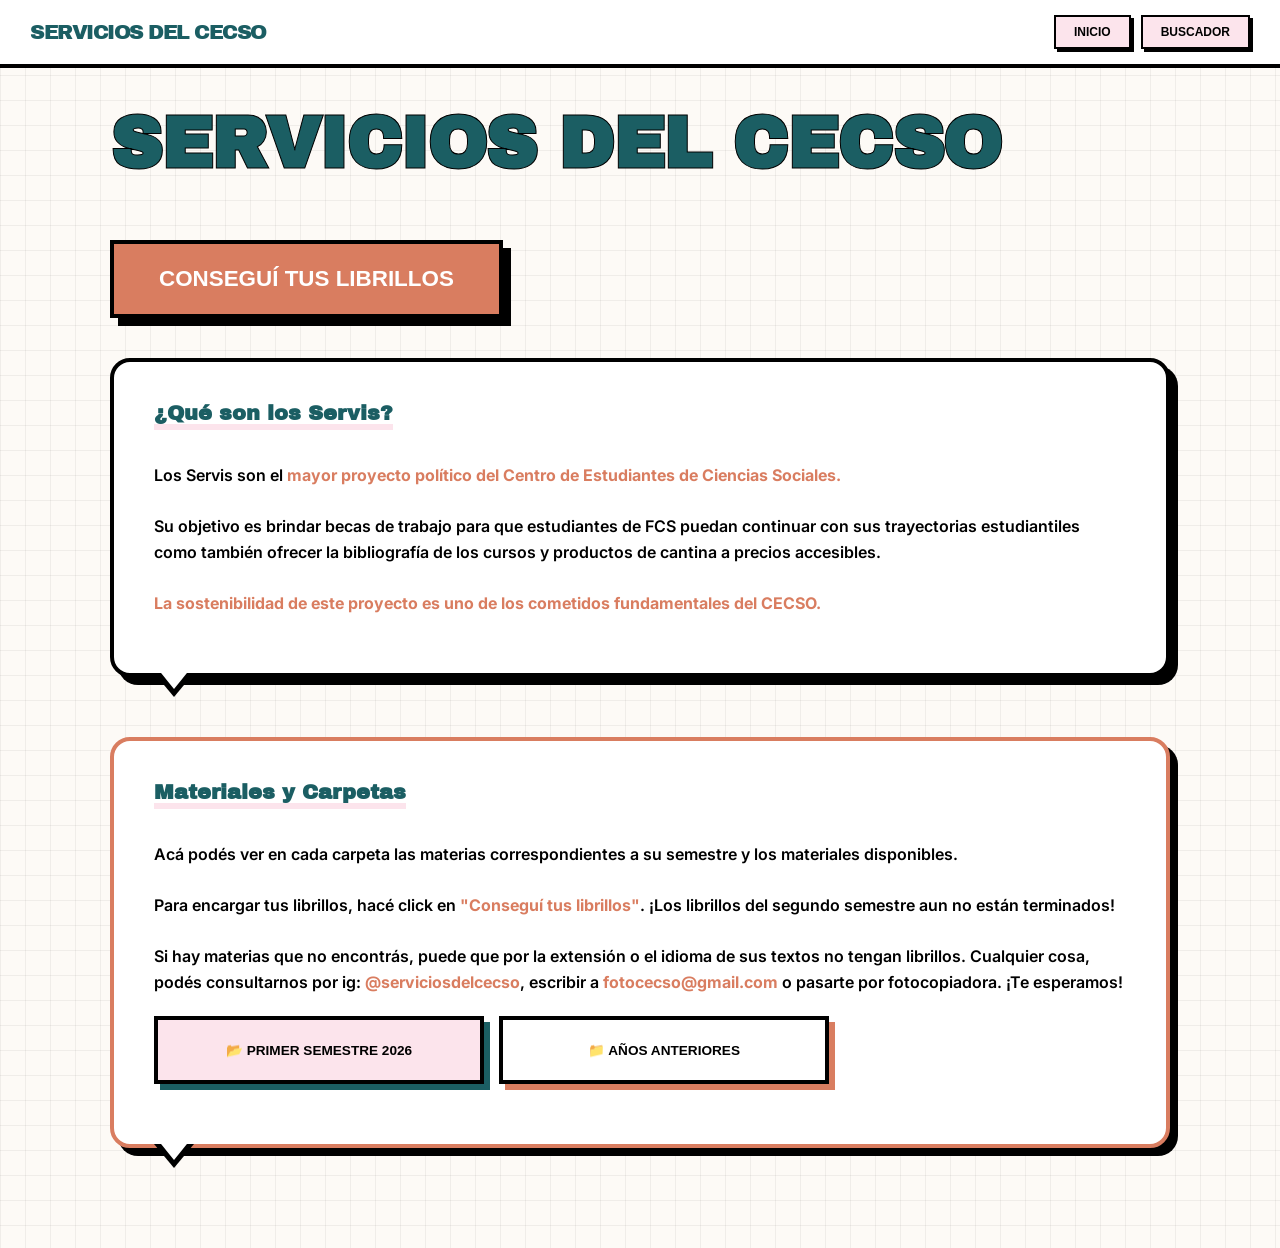
==== index.html @ 690e06b5 "Update index.html" ====
<!DOCTYPE html>
<html lang="es">
<head>
  <meta charset="UTF-8"/>
  <title>Servicios del CECSo — ¡Conseguí tus librillos!</title>
  <meta name="viewport" content="width=device-width,initial-scale=1.0, maximum-scale=1.0, user-scalable=no"/>
  
  <link href="https://fonts.googleapis.com/css2?family=Archivo+Black&family=Inter:wght@300;400;600;700;900&display=swap" rel="stylesheet">

  <style>
    :root {
        --petroleo: #1b5e63;
        --terracota: #d97d60;
        --crema-papel: #fdfaf6;
        --rosa-suave: #fce4ec;
        --negro: #000000;
        --borde: 4px solid #000000;
        --sombra: 8px 8px 0px #000000;
        --sombra-pet: 6px 6px 0px var(--petroleo);
        --sombra-terra: 6px 6px 0px var(--terracota);
    }

    * { box-sizing: border-box; -webkit-tap-highlight-color: transparent; }
    
    body {
      margin: 0; padding: 0; background-color: var(--crema-papel);
      background-image: 
        linear-gradient(rgba(0,0,0,0.05) 1px, transparent 1px),
        linear-gradient(90deg, rgba(0,0,0,0.05) 1px, transparent 1px);
      background-size: 25px 25px;
      font-family: 'Inter', sans-serif; color: var(--negro);
    }

    .font-logo { font-family: 'Archivo Black', sans-serif; text-transform: uppercase; letter-spacing: -1.5px; }

    /* ============ NAVBAR ============ */
    .navbar {
        display: flex; justify-content: space-between; align-items: center;
        padding: 15px 30px; background: white; border-bottom: var(--borde);
        position: sticky; top: 0; z-index: 1000;
    }
    .brand { cursor: pointer; font-size: 1.3rem; color: var(--petroleo); white-space: nowrap; }
    
    .nav-links { display: flex; gap: 10px; }
    
    /* ESTILO BASE (ESCRITORIO) */
    .nav-links button {
        background: var(--rosa-suave); border: 2.5px solid var(--negro); padding: 8px 18px;
        font-weight: 800; cursor: pointer; box-shadow: 3px 3px 0px var(--negro);
        transition: 0.1s; text-transform: uppercase; font-size: 0.75rem;
    }
    .nav-links button:active { transform: translate(2px, 2px); box-shadow: 0px 0px 0px var(--negro); }

    /* ============ INICIO ============ */
    #seccion-inicio { max-width: 1100px; margin: 0 auto; padding: 40px 20px; }
    .hero { text-align: left; }
    .hero h1 { 
        font-size: clamp(1.8rem, 6.5vw, 4.5rem); color: var(--petroleo); line-height: 1; 
        margin: 0; -webkit-text-stroke: 1px var(--negro); white-space: nowrap; 
    }
    .btn-cta-top {
        display: inline-block; margin: 40px 0; padding: 22px 45px;
        background: var(--terracota); color: white; border: var(--borde);
        font-weight: 900; font-size: 1.4rem; text-transform: uppercase;
        cursor: pointer; box-shadow: var(--sombra); transition: 0.1s;
    }
    .btn-cta-top:active { transform: translate(4px, 4px); box-shadow: 0px 0px 0px #000; }

    .neo-bubble {
        background: white; border: var(--borde); padding: 40px;
        box-shadow: var(--sombra); margin-bottom: 60px; border-radius: 20px;
        position: relative;
    }
    .neo-bubble::after {
        content: ""; position: absolute; bottom: -24px; left: 40px;
        width: 0; height: 0; border-left: 20px solid transparent; border-right: 20px solid transparent;
        border-top: 24px solid var(--negro);
    }
    .neo-bubble::before {
        content: ""; position: absolute; bottom: -16px; left: 43px;
        width: 0; height: 0; z-index: 2; border-left: 17px solid transparent; border-right: 17px solid transparent;
        border-top: 21px solid white;
    }
    .neo-bubble h2 { font-size: 1.3rem; font-family: 'Archivo Black'; margin-top: 0; color: var(--petroleo); border-bottom: 6px solid var(--rosa-suave); display: inline-block; }
    .neo-bubble p { font-weight: 600; line-height: 1.6; }
    .neo-bubble strong { color: var(--terracota); }

    /* ============ APP / SELECCIÓN ============ */
    #app-container { display: none; padding: 40px 20px; max-width: 1200px; margin: 0 auto; }
    .step-view { display: flex; flex-direction: column; align-items: center; min-height: 70vh; text-align: center; }
    .step-title { font-family: 'Inter', sans-serif; font-weight: 300; font-size: 3.5rem; color: var(--terracota); text-transform: uppercase; letter-spacing: 2px; }

    /* --- NUEVOS BOTONES DE SELECCIÓN CON SOMBRAS ALTERNADAS --- */
    .btn-choice {
        background: white; 
        border: var(--borde); 
        padding: 22px; 
        width: 100%; 
        max-width: 450px; 
        margin-bottom: 20px; 
        font-weight: 800; 
        font-size: 1.1rem; 
        cursor: pointer; 
        text-transform: uppercase;
        
        /* Sombra base (Petróleo) */
        box-shadow: 6px 6px 0px var(--petroleo);
        transition: transform 0.1s, box-shadow 0.1s;
    }

    /* Alternar sombra a Terracota en los pares */
    .btn-choice:nth-of-type(even) {
        box-shadow: 6px 6px 0px var(--terracota);
    }

    /* Efecto Hover (solo PC): Sube y sombra negra */
    .btn-choice:hover {
        transform: translate(-2px, -2px);
        box-shadow: 8px 8px 0px var(--negro);
    }

    /* Efecto Click: Se hunde */
    .btn-choice:active {
        transform: translate(4px, 4px);
        box-shadow: 0px 0px 0px transparent;
    }

    .btn-back { margin-top:10px; font-weight:800; cursor:pointer; background:none; border:none; text-decoration:underline; font-size: 1rem; color: var(--negro); }

    /* ============ BUSCADOR & GRILLA ============ */
    #buscador-librillos {
        width: 100%; max-width: 600px; padding: 18px 25px; border: var(--borde);
        font-size: 1.1rem; font-weight: 700; outline: none; box-shadow: 6px 6px 0px var(--petroleo);
        margin-bottom: 40px; background: white;
    }

    .grid-libros { display: grid; grid-template-columns: repeat(auto-fill, minmax(280px, 1fr)); gap: 30px; }
    
    .lib-bubble { 
        background: white; border: var(--borde); padding: 25px; border-radius: 20px; 
        box-shadow: var(--sombra-pet); display: flex; flex-direction: column; height: 100%;
        transition: transform 0.1s, box-shadow 0.1s;
    }
    .grid-libros .lib-bubble:nth-child(even) { box-shadow: var(--sombra-terra); }
    .lib-bubble:hover { transform: translate(-2px, -2px); box-shadow: 8px 8px 0px var(--petroleo); }
    .grid-libros .lib-bubble:nth-child(even):hover { box-shadow: 8px 8px 0px var(--terracota); }

    .lib-title { font-weight: 800; font-size: 1.1rem; margin-bottom: 20px; color: var(--petroleo); line-height: 1.2; }
    .btn-add { background: white; border: 3px solid var(--negro); padding: 10px 18px; font-weight: 900; cursor: pointer; font-size: 0.75rem; box-shadow: 4px 4px 0px var(--negro); text-transform: uppercase; transition:0.1s;}
    .btn-add:active { transform: translate(2px,2px); box-shadow: 0 0 0 #000; }
    .btn-add.active { background: var(--petroleo); color: white; border-color: var(--petroleo); box-shadow: 4px 4px 0px var(--terracota); }

    /* ============ CARRITO DESKTOP ============ */
    .cart-box { background: white; border: var(--borde); padding: 25px; box-shadow: var(--sombra); position: sticky; top: 120px; }
    .cart-item { display: flex; justify-content: space-between; align-items: center; padding: 12px 0; border-bottom: 1px solid #eee; }
    .total-amount { font-family: 'Archivo Black'; font-size: 2.2rem; color: var(--petroleo); text-align: right; margin-bottom: 20px; }
    .envio-wrapper { background: #eee; padding: 15px; margin-bottom: 20px; border-left: 5px solid var(--terracota); display: flex; align-items: center; gap: 10px; cursor: pointer; }
    .envio-wrapper input { width: 20px; height: 20px; cursor: pointer; accent-color: var(--terracota); }
    .envio-label { font-weight: 700; font-size: 0.9rem; cursor: pointer; }

    /* MOBILE TOGGLE BUTTON */
    #cart-toggle-btn { display: none; position: fixed; bottom: 25px; right: 20px; background: var(--terracota); border: 3px solid #000; padding: 15px 25px; color: white; font-weight: 900; box-shadow: 5px 5px 0px #000; z-index: 3000; cursor: pointer; border-radius: 50px; text-transform: uppercase; font-size: 0.9rem; }

    /* ============ MEDIA QUERIES ============ */
    @media (max-width: 900px) {
        .navbar .brand { display: none; }
        .navbar { justify-content: center; padding: 12px; }
        .nav-links { width: 100%; justify-content: center; gap: 15px; }

        .nav-links button {
            background: var(--rosa-suave); 
            border: 2px solid var(--negro);
            box-shadow: none; 
            border-radius: 50px; 
            padding: 8px 25px;
            font-size: 0.85rem;
            width: auto;
        }
        .nav-links button:active { background: var(--negro); color: white; transform: none; }

        .main-layout { flex-direction: column; }
        
        .hero { text-align: center; margin-bottom: 30px; }
        .hero h1 { 
            font-size: 2.3rem; white-space: normal; -webkit-text-stroke: 0.8px var(--negro); 
            letter-spacing: 1px; display: inline-block; border-bottom: 6px solid var(--terracota); padding-bottom: 5px;
        } 
        .step-title { font-size: 2.2rem; }

        .cart-box {
            position: fixed; bottom: 0; left: 0; width: 100%;
            z-index: 2500; border-top: var(--borde); 
            transform: translateY(110%); transition: 0.4s cubic-bezier(0.4, 0, 0.2, 1); 
            box-shadow: 0px -10px 30px rgba(0,0,0,0.2);
            background: white; padding: 30px 20px; max-height: 85vh; overflow-y: auto;
        }
        .cart-box.open { transform: translateY(0); }
        #app-container { padding-bottom: 120px; }
    }
  </style>
</head>

<body>

  <nav class="navbar">
      <div class="brand font-logo" onclick="navegar('inicio')">Servicios del CECSo</div>
      <div class="nav-links">
          <button onclick="navegar('inicio')">Inicio</button>
          <button onclick="navegar('app')">Buscador</button>
      </div>
  </nav>

  <div id="cart-toggle-btn" onclick="toggleCartView()">🛒 Mi Pedido: $0</div>

  <section id="seccion-inicio">
    <div class="hero">
        <h1 class="font-logo">Servicios del CECSo</h1>
        <br>
        <button class="btn-cta-top" onclick="navegar('app')">Conseguí tus librillos</button>
    </div>

    <div class="neo-bubble">
        <h2>¿Qué son los Servis?</h2>
        <p>Los Servis son el <strong>mayor proyecto político del Centro de Estudiantes de Ciencias Sociales.</strong><br><br>
        Su objetivo es brindar becas de trabajo para que estudiantes de FCS puedan continuar con sus trayectorias estudiantiles como también ofrecer la bibliografía de los cursos y productos de cantina a precios accesibles.<br><br>
        <strong>La sostenibilidad de este proyecto es uno de los cometidos fundamentales del CECSO.</strong></p>
    </div>

    <div class="neo-bubble" style="border-color: var(--terracota);">
        <h2>Materiales y Carpetas</h2>
        <p>Acá podés ver en cada carpeta las materias correspondientes a su semestre y los materiales disponibles.<br><br>
        Para encargar tus librillos, hacé click en <strong>"Conseguí tus librillos"</strong>. ¡Los librillos del segundo semestre aun no están terminados!<br><br>
        Si hay materias que no encontrás, puede que por la extensión o el idioma de sus textos no tengan librillos. Cualquier cosa, podés consultarnos por ig: <strong>@serviciosdelcecso</strong>, escribir a <strong>fotocecso@gmail.com</strong> o pasarte por fotocopiadora. ¡Te esperamos!</p>
        
        <div style="display: flex; gap: 15px; flex-wrap: wrap; margin-top: 20px;">
            <button class="btn-choice" style="max-width: 330px; font-size: 0.85rem; background: var(--rosa-suave); flex: 1; min-width: 250px;" onclick="window.open('https://drive.google.com/drive/folders/1FHf3V4HAhwpLYOpaevKk3GsVMGEFqgXs', '_blank')">
                📂 Primer Semestre 2026
            </button>
            <button class="btn-choice" style="max-width: 330px; font-size: 0.85rem; flex: 1; min-width: 250px;" onclick="window.open('https://drive.google.com/drive/folders/16w8F8sBeJSbU2rO11O8owofr13l4ZIyK', '_blank')">
                📁 Años anteriores
            </button>
        </div>
    </div>
  </section>

  <div id="app-container">
      
      <div id="step-carrera" class="step-view">
          <h2 class="step-title">Elegí tu Carrera</h2>
          <div style="width: 100%; display: flex; flex-direction: column; align-items: center;">
              <button class="btn-choice" onclick="seleccionarCarrera('Ciclo Inicial')">Ciclo Inicial</button>
              <button class="btn-choice" onclick="seleccionarCarrera('Sociología')">Sociología</button>
              <button class="btn-choice" onclick="seleccionarCarrera('Trabajo Social')">Trabajo Social</button>
              <button class="btn-choice" onclick="seleccionarCarrera('Ciencia Política')">Ciencia Política</button>
              <button class="btn-choice" onclick="seleccionarCarrera('Desarrollo')">Desarrollo</button>
          </div>
      </div>

      <div id="step-semestre" class="step-view" style="display:none;">
          <h2 id="txt-carrera-header" class="step-title"></h2>
          <div style="width: 100%; display: flex; flex-direction: column; align-items: center;">
              <button class="btn-choice" onclick="seleccionarSemestre('Par')">Semestre Par</button>
              <button class="btn-choice" onclick="seleccionarSemestre('Impar')">Semestre Impar</button>
              <button class="btn-back" onclick="navegarApp('step-carrera')">← Volver</button>
          </div>
      </div>

      <div id="step-tipo" class="step-view" style="display:none;">
          <h2 id="txt-semestre-header" class="step-title"></h2>
          <div style="width: 100%; display: flex; flex-direction: column; align-items: center;">
              <button class="btn-choice" onclick="iniciarCarga('Obligatorias')">Materias Obligatorias</button>
              <button class="btn-choice" onclick="iniciarCarga('Optativas')">Materias Optativas</button>
              <button class="btn-back" onclick="navegarApp('step-semestre')">← Volver</button>
          </div>
      </div>

      <div id="step-catalogo" style="display:none;">
          <div style="text-align: center; margin-bottom: 40px;">
              <h2 id="txt-hoja-sel" class="step-title" style="border-bottom: 2px solid var(--rosa-suave); display: inline-block; font-size: 1.8rem;"></h2>
              <br><br>
              <button class="btn-back" onclick="navegarApp('step-tipo')" style="margin-top:0; margin-bottom:20px;">← Elegir otro tipo</button>
              <br>
              <input type="text" id="buscador-librillos" placeholder="🔍 Buscar materia..."/>
          </div>

          <div class="main-layout" style="display: flex; gap: 40px; align-items: flex-start;">
              <div id="lista-libros" class="grid-libros" style="flex:2;"></div>
              
              <div class="cart-box" id="carrito-panel">
                  <div style="display: flex; justify-content: space-between; align-items: center; border-bottom: 4px solid var(--negro); padding-bottom: 10px; margin-bottom: 20px;">
                      <h3 class="font-logo" style="margin:0; font-size: 1.1rem;">Tu Pedido</h3>
                      <button onclick="toggleCartView()" style="background: var(--rosa-suave); border: 2px solid #000; font-weight: 900; padding: 5px 10px; cursor: pointer;" class="mobile-only-btn">CERRAR ✕</button>
                  </div>
                  
                  <div id="cart-items-container"></div>
                  
                  <div class="total-amount" id="display-total">$0</div>
                  
                  <div class="envio-wrapper" onclick="toggleEnvio()">
                      <input type="checkbox" id="check-envio">
                      <label for="check-envio" class="envio-label">Envío al interior (+$200)</label>
                  </div>

                  <button class="btn-cta-top" style="width:100%; margin:0; padding:20px;" onclick="finalizar()">FINALIZAR COMPRA</button>
              </div>
          </div>
      </div>
  </div>

  <style>
      .mobile-only-btn { display: none; }
      @media (max-width: 900px) { .mobile-only-btn { display: block; } }
  </style>

  <script>
    const API_URL = "https://script.google.com/macros/s/AKfycbwGPzuKCAN2H-h1FDr-26__T3HzhfPOHjDBoXzv9fXBXTHKc3Ch45qn8ZAEGQSBR9aX/exec"; 
    const COSTO_ENVIO = 200; 

    // Variable global de Caché
    let cacheCatalogo = {};
    let carrito = JSON.parse(localStorage.getItem("cecsocart")) || [];
    let db = [], filtered = [];
    
    // Variables de Navegación
    let licActual = "";
    let semActual = "";
    let tipoActual = "";
    let conEnvio = false;

    // SANEADOR
    function sanearTexto(texto) {
        if (!texto) return "";
        const correcciones = {
            'Ã¡': 'á', 'Ã©': 'é', 'Ã­': 'í', 'Ã³': 'ó', 'Ãº': 'ú', 'Ã±': 'ñ',
            'à': 'á', 'è': 'é', 'ì': 'í', 'ò': 'ó', 'ù': 'ú',
            'À': 'Á', 'È': 'É', 'Ì': 'Í', 'Ò': 'Ó', 'Ù': 'Ú'
        };
        let saneado = texto;
        Object.keys(correcciones).forEach(error => {
            saneado = saneado.split(error).join(correcciones[error]);
        });
        return saneado;
    }

    // NAVEGACIÓN
    window.navegar = function(seccion) {
        window.scrollTo(0,0);
        document.getElementById('seccion-inicio').style.display = (seccion === 'inicio') ? 'block' : 'none';
        document.getElementById('app-container').style.display = (seccion === 'app') ? 'block' : 'none';
        document.getElementById('cart-toggle-btn').style.display = 'none';
        if(seccion === 'app') navegarApp('step-carrera');
    };

    window.navegarApp = function(step) {
        const steps = ['step-carrera', 'step-semestre', 'step-tipo', 'step-catalogo'];
        steps.forEach(s => {
            document.getElementById(s).style.display = (s === step) ? (s === 'step-catalogo' ? 'block' : 'flex') : 'none';
        });

        const btn = document.getElementById('cart-toggle-btn');
        if (step === 'step-catalogo' && window.innerWidth < 900) {
            btn.style.display = 'block';
        } else {
            btn.style.display = 'none';
            document.getElementById('carrito-panel').classList.remove('open');
        }
    };

    // FLUJO DE SELECCIÓN
    window.seleccionarCarrera = function(c) {
        licActual = c;
        document.getElementById('txt-carrera-header').innerText = c;
        navegarApp('step-semestre');
    };

    window.seleccionarSemestre = function(s) {
        semActual = s;
        document.getElementById('txt-semestre-header').innerText = `${licActual} - ${s}`;
        navegarApp('step-tipo');
    };

    window.iniciarCarga = function(t) {
        tipoActual = t;
        const hoja = `${licActual} ${semActual} ${t}`;
        document.getElementById('txt-hoja-sel').innerText = hoja;
        navegarApp('step-catalogo');
        fetchAPI(hoja);
    };

    // API & RENDER
    function fetchAPI(hoja) {
        const lista = document.getElementById('lista-libros');
        
        if (cacheCatalogo[hoja]) {
            db = cacheCatalogo[hoja];
            filtered = db;
            renderCatalogo();
            return; 
        }

        lista.innerHTML = "<p style='font-weight:900;'>Cargando catálogo...</p>";
        fetch(`${API_URL}?action=obtenerCatalogo&licenciatura=${encodeURIComponent(hoja)}`)
            .then(res => res.json())
            .then(data => {
                const procesados = data.map(item => ({ ...item, titulo: sanearTexto(item.titulo) }));
                cacheCatalogo[hoja] = procesados;
                db = procesados;
                filtered = db;
                renderCatalogo();
            })
            .catch(err => {
                lista.innerHTML = "<p style='color:red;'>⚠️ Error: No se encontró la hoja <strong>'" + hoja + "'</strong>. Revisá el Excel.</p>";
                console.error(err);
            });
    }

    function renderCatalogo() {
        const grid = document.getElementById('lista-libros');
        grid.innerHTML = "";
        
        if(filtered.length === 0) {
            grid.innerHTML = "<p>No hay libros disponibles en esta sección.</p>";
            return;
        }

        filtered.forEach(item => {
            const isAdded = carrito.some(c => c.id === item.id);
            const card = document.createElement('div');
            card.className = 'lib-bubble';
            card.innerHTML = `<p class="lib-title">${item.titulo}</p>
                <div class="lib-footer">
                    <p class="lib-price">$${item.precio}</p>
                    <button class="btn-add ${isAdded ? 'active' : ''}" onclick="toggleCart('${item.id}', '${item.titulo.replace(/'/g,"")}', ${item.precio})">
                        ${isAdded ? 'LISTO' : 'AÑADIR'}
                    </button>
                </div>`;
            grid.appendChild(card);
        });
    }

    // CARRITO LOGIC
    window.toggleCartView = function() {
        document.getElementById('carrito-panel').classList.toggle('open');
    };

    window.toggleEnvio = function() {
        const check = document.getElementById('check-envio');
        if(event.target.tagName !== 'INPUT') check.checked = !check.checked;
        conEnvio = check.checked;
        renderCarrito();
    };

    window.toggleCart = function(id, titulo, precio) {
        const idx = carrito.findIndex(c => c.id === id);
        if(idx === -1) carrito.push({ id, titulo, precio });
        else carrito.splice(idx, 1);
        localStorage.setItem("cecsocart", JSON.stringify(carrito));
        renderCatalogo(); renderCarrito();
    };

    function renderCarrito() {
        const container = document.getElementById('cart-items-container');
        container.innerHTML = "";
        let subtotal = 0;
        carrito.forEach((c, i) => {
            subtotal += c.precio;
            container.innerHTML += `<div class="cart-item">
                <span style="font-weight:700; font-size:0.85rem; max-width:65%;">${c.titulo}</span>
                <div style="display:flex; align-items:center; gap:10px;">
                    <span style="font-weight:900; color:var(--terracota);">$${c.precio}</span>
                    <button onclick="removeCart(${i})" style="border:none; background:none; cursor:pointer;">✕</button>
                </div>
            </div>`;
        });
        if(conEnvio) subtotal += COSTO_ENVIO;
        document.getElementById('display-total').innerText = `$${subtotal}`;
        document.getElementById('cart-toggle-btn').innerText = `🛒 Mi Pedido: $${subtotal}`;
    }

    window.removeCart = function(i) {
        carrito.splice(i, 1);
        localStorage.setItem("cecsocart", JSON.stringify(carrito));
        renderCarrito(); renderCatalogo();
    }

    const normalizar = (str) => {
        if (!str) return "";
        return str.normalize("NFD").replace(/[\u0300-\u036f]/g, "").toLowerCase().trim();
    };

    document.getElementById('buscador-librillos').oninput = (e) => {
        const query = normalizar(e.target.value);
        filtered = db.filter(l => normalizar(l.titulo).includes(query));
        renderCatalogo();
    };

    window.finalizar = function() {
        if(carrito.length === 0) return alert("El carrito está vacío.");
        
        const titulos = carrito.map(c => c.titulo).join(", ");
        const total = document.getElementById('display-total').innerText.replace("$","");
        const envio = conEnvio ? "Sí" : "No";

        const url = "https://docs.google.com/forms/d/e/1FAIpQLSfdrntWehRkIJFXNd4SYQ7dczmur09LZ9ApGFjl5GA0J7wFTQ/viewform?usp=pp_url"
            + "&entry.539670442=" + encodeURIComponent(titulos)
            + "&entry.482914514=" + encodeURIComponent(total)
            + "&entry.1104329366=" + encodeURIComponent(envio);

        window.open(url, "_blank");
    };

    window.onload = () => { renderCarrito(); navegar('inicio'); };
  </script>
</body>
</html>
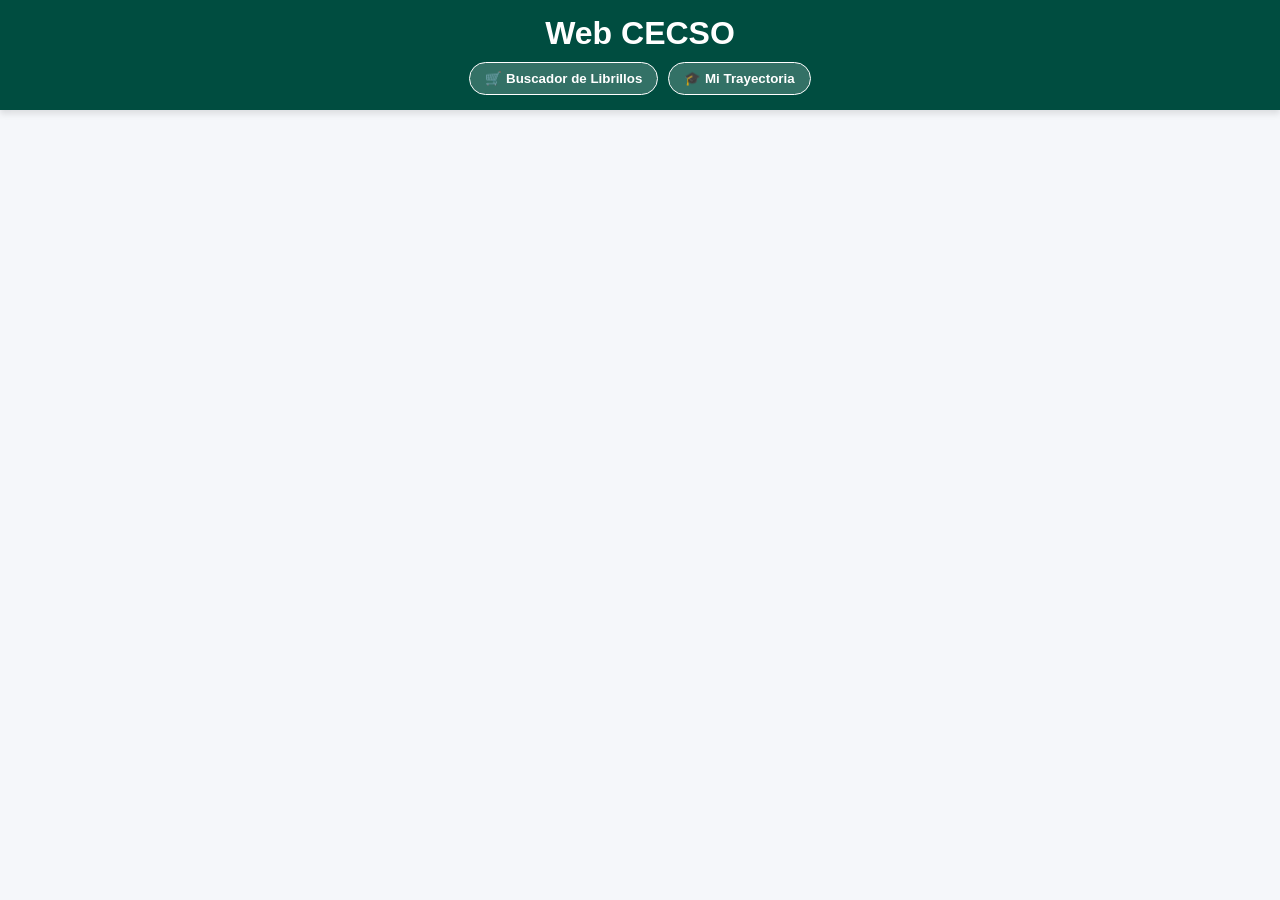
==== commit db20b642: "Update index.html" ====
--- a/index.html
+++ b/index.html
@@ -1,515 +1,256 @@
 <!DOCTYPE html>
 <html lang="es">
 <head>
-  <meta charset="UTF-8"/>
-  <title>Servicios del CECSo — ¡Conseguí tus librillos!</title>
-  <meta name="viewport" content="width=device-width,initial-scale=1.0, maximum-scale=1.0, user-scalable=no"/>
-  
-  <link href="https://fonts.googleapis.com/css2?family=Archivo+Black&family=Inter:wght@300;400;600;700;900&display=swap" rel="stylesheet">
-
-  <style>
-    :root {
-        --petroleo: #1b5e63;
-        --terracota: #d97d60;
-        --crema-papel: #fdfaf6;
-        --rosa-suave: #fce4ec;
-        --negro: #000000;
-        --borde: 4px solid #000000;
-        --sombra: 8px 8px 0px #000000;
-        --sombra-pet: 6px 6px 0px var(--petroleo);
-        --sombra-terra: 6px 6px 0px var(--terracota);
-    }
-
-    * { box-sizing: border-box; -webkit-tap-highlight-color: transparent; }
+    <meta charset="UTF-8">
+    <meta name="viewport" content="width=device-width, initial-scale=1.0">
+    <title>CECSO - Materiales y Trayectoria</title>
     
-    body {
-      margin: 0; padding: 0; background-color: var(--crema-papel);
-      background-image: 
-        linear-gradient(rgba(0,0,0,0.05) 1px, transparent 1px),
-        linear-gradient(90deg, rgba(0,0,0,0.05) 1px, transparent 1px);
-      background-size: 25px 25px;
-      font-family: 'Inter', sans-serif; color: var(--negro);
-    }
-
-    .font-logo { font-family: 'Archivo Black', sans-serif; text-transform: uppercase; letter-spacing: -1.5px; }
-
-    /* ============ NAVBAR ============ */
-    .navbar {
-        display: flex; justify-content: space-between; align-items: center;
-        padding: 15px 30px; background: white; border-bottom: var(--borde);
-        position: sticky; top: 0; z-index: 1000;
-    }
-    .brand { cursor: pointer; font-size: 1.3rem; color: var(--petroleo); white-space: nowrap; }
+    <style>
+        /* VARIABLES DE COLOR (Basado en tu diseño) */
+        :root {
+            --petroleo: #004d40;
+            --terracota: #d97d60;
+            --rosa-suave: #fce4ec;
+            --negro: #333333;
+            --fondo: #f5f7fa;
+        }
+
+        body { font-family: 'Segoe UI', Tahoma, Geneva, Verdana, sans-serif; background-color: var(--fondo); color: var(--negro); margin: 0; padding: 0; }
+        .header { background-color: var(--petroleo); color: white; padding: 15px 20px; text-align: center; position: sticky; top: 0; z-index: 100; box-shadow: 0 4px 6px rgba(0,0,0,0.1); }
+        .nav-buttons { display: flex; justify-content: center; gap: 10px; margin-top: 10px; }
+        .nav-btn { background: rgba(255,255,255,0.2); border: 1px solid white; color: white; padding: 8px 15px; border-radius: 20px; cursor: pointer; font-weight: bold; }
+        .nav-btn:hover { background: white; color: var(--petroleo); }
+        
+        .container { max-width: 900px; margin: 20px auto; padding: 0 15px; }
+        
+        /* BOTONES Y TARJETAS */
+        .btn-estado { background-color: white; border: 2px solid #ccc; padding: 8px 12px; border-radius: 6px; cursor: pointer; font-weight: 600; font-size: 0.9rem; transition: 0.2s; }
+        .btn-estado:hover { border-color: var(--petroleo); }
+        .btn-estado.activa { background-color: var(--petroleo); color: white; border-color: var(--petroleo); }
+        .btn-aprobada.activa { background-color: #28a745; border-color: #28a745; }
+        .btn-cursar.activa { background-color: var(--terracota); border-color: var(--terracota); }
+        .btn-add { background-color: var(--petroleo); color: white; border: none; padding: 8px 15px; border-radius: 20px; cursor: pointer; font-weight: bold; }
+        .btn-add.active { background-color: #28a745; }
+
+        .lib-bubble { background: white; border-radius: 12px; padding: 15px; box-shadow: 0 2px 8px rgba(0,0,0,0.05); display: flex; flex-direction: column; justify-content: space-between; }
+        .lib-title { font-weight: bold; font-size: 0.95rem; margin-top: 0; }
+        .lib-price { color: var(--terracota); font-weight: 900; font-size: 1.2rem; margin: 0; }
+        .lib-footer { display: flex; justify-content: space-between; align-items: center; margin-top: 15px; }
+        
+        .grid-libros { display: grid; grid-template-columns: repeat(auto-fill, minmax(250px, 1fr)); gap: 15px; margin-top: 20px; }
+        
+        /* TRAYECTORIA */
+        .carrera-selector { display: flex; flex-wrap: wrap; gap: 10px; margin-bottom: 20px; }
+        .modulo-box { background: white; border-radius: 10px; padding: 20px; margin-bottom: 20px; box-shadow: 0 2px 5px rgba(0,0,0,0.05); border-left: 5px solid #ccc; }
+        .modulo-obligatoria { border-left-color: var(--petroleo); }
+        .modulo-optativa { border-left-color: var(--terracota); }
+        .modulo-moi { border-left-color: #ffc107; background-color: #fffdf5; }
+        .modulo-header { display: flex; justify-content: space-between; align-items: center; border-bottom: 2px solid #eee; padding-bottom: 10px; margin-bottom: 15px; }
+        .modulo-header h3 { margin: 0; color: var(--petroleo); font-size: 1.2rem; }
+        .modulo-progreso { font-weight: 900; color: var(--terracota); }
+        
+        .materia-item { display: flex; justify-content: space-between; align-items: flex-start; padding: 15px 0; border-bottom: 1px dashed #eee; gap: 15px; }
+        .materia-item:last-child { border-bottom: none; padding-bottom: 0; }
+        .materia-nombre { margin: 0 0 5px 0; font-size: 1rem; color: var(--negro); }
+        .materia-meta { margin: 0; font-size: 0.8rem; color: #666; }
+        .materia-acciones { display: flex; gap: 10px; flex-wrap: wrap; }
+        
+        .input-optativos { width: 60px; padding: 5px; border: 2px solid #ccc; border-radius: 5px; text-align: center; font-weight: bold; }
+        .caja-estado { border: 1px solid #ccc; border-radius: 8px; padding: 15px; margin-bottom: 15px; }
+        .panel-zen { background: white; border-radius: 10px; padding: 20px; display: flex; justify-content: space-between; align-items: center; margin-bottom: 20px; box-shadow: 0 2px 8px rgba(0,0,0,0.05); }
+        .numero-zen { font-size: 1.5rem; font-weight: 900; color: var(--petroleo); }
+        
+        /* MODALES Y CARRITO */
+        .modal-overlay { display: none; position: fixed; top: 0; left: 0; width: 100%; height: 100%; background: rgba(0,0,0,0.6); z-index: 1000; justify-content: center; align-items: center; padding: 15px; box-sizing: border-box; }
+        .modal-content { background: white; width: 100%; max-width: 500px; border-radius: 12px; padding: 25px; position: relative; max-height: 90vh; overflow-y: auto; }
+        .modal-close { position: absolute; top: 15px; right: 15px; background: none; border: none; font-size: 1.5rem; cursor: pointer; color: #666; }
+        
+        #carrito-panel { position: fixed; right: -350px; top: 0; width: 320px; height: 100%; background: white; box-shadow: -2px 0 10px rgba(0,0,0,0.1); z-index: 200; transition: 0.3s; display: flex; flex-direction: column; padding: 20px; box-sizing: border-box; }
+        #carrito-panel.open { right: 0; }
+        
+        #cart-toggle-btn { position: fixed; bottom: 20px; right: 20px; background: var(--terracota); color: white; border: none; padding: 15px 20px; border-radius: 30px; font-size: 1.1rem; font-weight: bold; box-shadow: 0 4px 10px rgba(0,0,0,0.2); cursor: pointer; z-index: 99; display: none; }
+        
+        @media (max-width: 600px) {
+            .materia-item { flex-direction: column; }
+            .panel-zen { flex-direction: column; text-align: center; gap: 15px; }
+            #carrito-panel { width: 100%; right: -100%; }
+        }
+    </style>
+</head>
+<body>
+
+    <div class="header">
+        <h1 style="margin: 0; font-family: 'Archivo Black', sans-serif;">Web CECSO</h1>
+        <div class="nav-buttons">
+            <button class="nav-btn" onclick="navegar('inicio')">🛒 Buscador de Librillos</button>
+            <button class="nav-btn" onclick="navegar('trayectoria')">🎓 Mi Trayectoria</button>
+        </div>
+    </div>
+
+    <div id="seccion-inicio" class="container">
+        <div id="app-container">
+            <div id="step-carrera" style="display: flex; flex-direction: column; gap: 10px;">
+                <h2 style="color: var(--petroleo);">¿Qué estudiás?</h2>
+                <button class="btn-estado" onclick="seleccionarCarrera('Ciencia Política')">Ciencia Política</button>
+                <button class="btn-estado" onclick="seleccionarCarrera('Sociología')">Sociología</button>
+                <button class="btn-estado" onclick="seleccionarCarrera('Trabajo Social')">Trabajo Social</button>
+                <button class="btn-estado" onclick="seleccionarCarrera('Desarrollo')">Desarrollo</button>
+                <button class="btn-estado" onclick="seleccionarCarrera('Ciclo Inicial')">Ciclo Inicial (FCS)</button>
+            </div>
+
+            <div id="step-semestre" style="display: none; flex-direction: column; gap: 10px;">
+                <button class="btn-estado" style="background: #eee; border:none;" onclick="navegarApp('step-carrera')">← Volver</button>
+                <h2 id="txt-carrera-header" style="color: var(--petroleo); margin-bottom: 5px;"></h2>
+                <h3>¿De qué semestre buscás?</h3>
+                <div style="display: grid; grid-template-columns: 1fr 1fr; gap: 10px;">
+                    <button class="btn-estado" onclick="seleccionarSemestre('Semestre 1')">Semestre 1</button>
+                    <button class="btn-estado" onclick="seleccionarSemestre('Semestre 2')">Semestre 2</button>
+                    <button class="btn-estado" onclick="seleccionarSemestre('Semestre 3')">Semestre 3</button>
+                    <button class="btn-estado" onclick="seleccionarSemestre('Semestre 4')">Semestre 4</button>
+                    <button class="btn-estado" onclick="seleccionarSemestre('Semestre 5')">Semestre 5</button>
+                    <button class="btn-estado" onclick="seleccionarSemestre('Semestre 6')">Semestre 6</button>
+                    <button class="btn-estado" onclick="seleccionarSemestre('Semestre 7')">Semestre 7</button>
+                    <button class="btn-estado" onclick="seleccionarSemestre('Semestre 8')">Semestre 8</button>
+                </div>
+            </div>
+
+            <div id="step-tipo" style="display: none; flex-direction: column; gap: 10px;">
+                <button class="btn-estado" style="background: #eee; border:none;" onclick="navegarApp('step-semestre')">← Volver</button>
+                <h2 id="txt-semestre-header" style="color: var(--petroleo); margin-bottom: 5px;"></h2>
+                <h3>¿Qué tipo de material buscás?</h3>
+                <button class="btn-estado" onclick="iniciarCarga('Obligatorias')">Materias Obligatorias</button>
+                <button class="btn-estado" onclick="iniciarCarga('Optativas')">Materias Optativas</button>
+            </div>
+
+            <div id="step-catalogo" style="display: none;">
+                <div style="display: flex; justify-content: space-between; align-items: center; margin-bottom: 15px;">
+                    <div>
+                        <button class="btn-estado" style="background: #eee; border:none; padding: 5px 10px; font-size: 0.8rem;" onclick="navegarApp('step-tipo')">← Volver</button>
+                        <h3 id="txt-hoja-sel" style="margin: 5px 0 0 0; color: var(--petroleo);"></h3>
+                    </div>
+                    <button class="btn-estado" style="background: var(--terracota); color: white; border: none;" onclick="toggleCartView()">🛒 Ver Pedido</button>
+                </div>
+                
+                <input type="text" id="buscador-librillos" placeholder="🔍 Buscar librillo por título..." style="width: 100%; padding: 12px; border: 2px solid #ccc; border-radius: 8px; font-size: 1rem; box-sizing: border-box;">
+                
+                <div id="lista-libros" class="grid-libros"></div>
+            </div>
+        </div>
+    </div>
+
+    <div id="seccion-trayectoria" class="container" style="display: none;">
+        <h2 style="color: var(--petroleo); margin-top: 0;">Mi Trayectoria</h2>
+        
+        <p style="font-weight: 600; margin-bottom: 5px; font-size: 0.95rem; color: var(--petroleo);">
+            Seleccioná qué vas a cursar, marcá lo que ya hiciste y armá tu plan.<br>
+            Tus datos se guardan solo en este dispositivo.
+        </p>
+        <p style="font-size: 0.8rem; color: var(--terracota); margin-top: 0; margin-bottom: 25px; line-height: 1.4;">
+            <em>⚠️ <strong>Aviso:</strong> Para simplificar la información de la página, no se aclaran todas las previaturas ni se sugieren trayectorias. Consultá siempre la información oficial en la página de FCS.</em>
+        </p>
+
+        <div class="carrera-selector">
+            <button class="btn-estado" onclick="cargarPlan('ciclo_inicial')">Ciclo Inicial</button>
+            <button class="btn-estado" onclick="cargarPlan('ciencia_politica')">Ciencia Política</button>
+            <button class="btn-estado" onclick="cargarPlan('sociologia')">Sociología</button>
+            <button class="btn-estado" onclick="cargarPlan('trabajo_social')">Trabajo Social</button>
+            <button class="btn-estado" onclick="cargarPlan('desarrollo')">Desarrollo</button>
+        </div>
+
+        <div id="trayectoria-content" style="display: none;">
+            
+            <div class="panel-zen"></div>
+
+            <div id="este-semestre-container" style="background: var(--petroleo); color: white; border-radius: 10px; padding: 20px; margin-bottom: 25px; display: none; box-shadow: 0 4px 10px rgba(0,0,0,0.15);">
+                <h3 style="margin-top: 0; color: white;">🎒 Mi Plan para este Semestre</h3>
+                <ul id="lista-este-semestre" style="margin-bottom: 15px; padding-left: 20px; line-height: 1.6;"></ul>
+                
+                <div style="display: flex; justify-content: space-between; align-items: center; border-top: 1px solid rgba(255,255,255,0.2); padding-top: 15px;">
+                    <div>
+                        <span style="font-size: 0.9rem; opacity: 0.9;">Total de créditos a cursar:</span><br>
+                        <span id="txt-creditos-semestre" style="font-size: 1.5rem; font-weight: 900; color: var(--rosa-suave);">0 cr.</span>
+                    </div>
+                    <button class="btn-estado" style="background: white; color: var(--petroleo); border: none;" onclick="abrirModalLibrillosCursar()">
+                        📚 Buscar Materiales de esto
+                    </button>
+                </div>
+                <div id="alerta-creditos-semestre" style="background: #ffc107; color: #856404; padding: 10px; border-radius: 5px; margin-top: 15px; font-size: 0.85rem; font-weight: 700; display: none;"></div>
+            </div>
+
+            <div id="modulos-container"></div>
+            
+        </div>
+        
+        <div style="margin-top: 50px; padding-top: 20px; border-top: 2px solid #ccc;">
+            <h3 style="color: var(--petroleo);">¿Precisás una mano?</h3>
+            <p style="font-size: 0.9rem; margin-bottom: 15px;">
+                No hay una manera correcta de hacer la carrera, cada estudiante va armando su propia trayectoria educativa. Si te quedan dudas, ¡escribinos!
+            </p>
+            <input type="text" id="asesor_email" placeholder="Tu mail o celular para contactarte" style="width: 100%; padding: 10px; margin-bottom: 10px; border: 1px solid #ccc; border-radius: 5px; box-sizing: border-box;">
+            <textarea id="asesor_consulta" placeholder="Contanos qué duda tenés..." style="width: 100%; padding: 10px; margin-bottom: 10px; border: 1px solid #ccc; border-radius: 5px; min-height: 80px; box-sizing: border-box;"></textarea>
+            <button class="btn-estado" style="width: 100%; background-color: var(--petroleo); color: white;" onclick="enviarAsesoramiento()">Enviar consulta</button>
+            
+            <button class="btn-estado" style="width: 100%; margin-top: 20px; background-color: #f8d7da; color: #721c24; border-color: #f5c6cb;" onclick="limpiarTodo()">
+                🗑️ Borrar todo mi progreso guardado
+            </button>
+        </div>
+    </div>
+
+    <div id="carrito-panel">
+        <div style="display: flex; justify-content: space-between; align-items: center; border-bottom: 2px solid #eee; padding-bottom: 10px; margin-bottom: 15px;">
+            <h2 style="margin: 0; color: var(--petroleo);">Tu Pedido</h2>
+            <button onclick="toggleCartView()" style="background: none; border: none; font-size: 1.5rem; cursor: pointer; color: #666;">✕</button>
+        </div>
+        
+        <div id="cart-items-container" style="flex: 1; overflow-y: auto; display: flex; flex-direction: column; gap: 10px;"></div>
+        
+        <div style="margin-top: 20px; border-top: 2px solid #eee; padding-top: 15px;">
+            <div style="display: flex; align-items: center; gap: 10px; margin-bottom: 15px; cursor: pointer;" onclick="toggleEnvio()">
+                <input type="checkbox" id="check-envio" style="transform: scale(1.5);">
+                <label style="font-weight: 600; cursor: pointer;">Quiero envío (+$200)</label>
+            </div>
+            <div style="display: flex; justify-content: space-between; align-items: center; margin-bottom: 15px;">
+                <span style="font-size: 1.2rem; font-weight: bold;">Total:</span>
+                <span id="display-total" style="font-size: 1.5rem; font-weight: 900; color: var(--terracota);">$0</span>
+            </div>
+            <button class="btn-add" style="width: 100%; padding: 15px; font-size: 1.1rem;" onclick="finalizar()">Confirmar Pedido por WhatsApp</button>
+        </div>
+    </div>
     
-    .nav-links { display: flex; gap: 10px; }
-    
-    /* ESTILO BASE (ESCRITORIO) */
-    .nav-links button {
-        background: var(--rosa-suave); border: 2.5px solid var(--negro); padding: 8px 18px;
-        font-weight: 800; cursor: pointer; box-shadow: 3px 3px 0px var(--negro);
-        transition: 0.1s; text-transform: uppercase; font-size: 0.75rem;
-    }
-    .nav-links button:active { transform: translate(2px, 2px); box-shadow: 0px 0px 0px var(--negro); }
-
-    /* ============ INICIO ============ */
-    #seccion-inicio { max-width: 1100px; margin: 0 auto; padding: 40px 20px; }
-    .hero { text-align: left; }
-    .hero h1 { 
-        font-size: clamp(1.8rem, 6.5vw, 4.5rem); color: var(--petroleo); line-height: 1; 
-        margin: 0; -webkit-text-stroke: 1px var(--negro); white-space: nowrap; 
-    }
-    .btn-cta-top {
-        display: inline-block; margin: 40px 0; padding: 22px 45px;
-        background: var(--terracota); color: white; border: var(--borde);
-        font-weight: 900; font-size: 1.4rem; text-transform: uppercase;
-        cursor: pointer; box-shadow: var(--sombra); transition: 0.1s;
-    }
-    .btn-cta-top:active { transform: translate(4px, 4px); box-shadow: 0px 0px 0px #000; }
-
-    .neo-bubble {
-        background: white; border: var(--borde); padding: 40px;
-        box-shadow: var(--sombra); margin-bottom: 60px; border-radius: 20px;
-        position: relative;
-    }
-    .neo-bubble::after {
-        content: ""; position: absolute; bottom: -24px; left: 40px;
-        width: 0; height: 0; border-left: 20px solid transparent; border-right: 20px solid transparent;
-        border-top: 24px solid var(--negro);
-    }
-    .neo-bubble::before {
-        content: ""; position: absolute; bottom: -16px; left: 43px;
-        width: 0; height: 0; z-index: 2; border-left: 17px solid transparent; border-right: 17px solid transparent;
-        border-top: 21px solid white;
-    }
-    .neo-bubble h2 { font-size: 1.3rem; font-family: 'Archivo Black'; margin-top: 0; color: var(--petroleo); border-bottom: 6px solid var(--rosa-suave); display: inline-block; }
-    .neo-bubble p { font-weight: 600; line-height: 1.6; }
-    .neo-bubble strong { color: var(--terracota); }
-
-    /* ============ APP / SELECCIÓN ============ */
-    #app-container { display: none; padding: 40px 20px; max-width: 1200px; margin: 0 auto; }
-    .step-view { display: flex; flex-direction: column; align-items: center; min-height: 70vh; text-align: center; }
-    .step-title { font-family: 'Inter', sans-serif; font-weight: 300; font-size: 3.5rem; color: var(--terracota); text-transform: uppercase; letter-spacing: 2px; }
-
-    /* --- NUEVOS BOTONES DE SELECCIÓN CON SOMBRAS ALTERNADAS --- */
-    .btn-choice {
-        background: white; 
-        border: var(--borde); 
-        padding: 22px; 
-        width: 100%; 
-        max-width: 450px; 
-        margin-bottom: 20px; 
-        font-weight: 800; 
-        font-size: 1.1rem; 
-        cursor: pointer; 
-        text-transform: uppercase;
-        
-        /* Sombra base (Petróleo) */
-        box-shadow: 6px 6px 0px var(--petroleo);
-        transition: transform 0.1s, box-shadow 0.1s;
-    }
-
-    /* Alternar sombra a Terracota en los pares */
-    .btn-choice:nth-of-type(even) {
-        box-shadow: 6px 6px 0px var(--terracota);
-    }
-
-    /* Efecto Hover (solo PC): Sube y sombra negra */
-    .btn-choice:hover {
-        transform: translate(-2px, -2px);
-        box-shadow: 8px 8px 0px var(--negro);
-    }
-
-    /* Efecto Click: Se hunde */
-    .btn-choice:active {
-        transform: translate(4px, 4px);
-        box-shadow: 0px 0px 0px transparent;
-    }
-
-    .btn-back { margin-top:10px; font-weight:800; cursor:pointer; background:none; border:none; text-decoration:underline; font-size: 1rem; color: var(--negro); }
-
-    /* ============ BUSCADOR & GRILLA ============ */
-    #buscador-librillos {
-        width: 100%; max-width: 600px; padding: 18px 25px; border: var(--borde);
-        font-size: 1.1rem; font-weight: 700; outline: none; box-shadow: 6px 6px 0px var(--petroleo);
-        margin-bottom: 40px; background: white;
-    }
-
-    .grid-libros { display: grid; grid-template-columns: repeat(auto-fill, minmax(280px, 1fr)); gap: 30px; }
-    
-    .lib-bubble { 
-        background: white; border: var(--borde); padding: 25px; border-radius: 20px; 
-        box-shadow: var(--sombra-pet); display: flex; flex-direction: column; height: 100%;
-        transition: transform 0.1s, box-shadow 0.1s;
-    }
-    .grid-libros .lib-bubble:nth-child(even) { box-shadow: var(--sombra-terra); }
-    .lib-bubble:hover { transform: translate(-2px, -2px); box-shadow: 8px 8px 0px var(--petroleo); }
-    .grid-libros .lib-bubble:nth-child(even):hover { box-shadow: 8px 8px 0px var(--terracota); }
-
-    .lib-title { font-weight: 800; font-size: 1.1rem; margin-bottom: 20px; color: var(--petroleo); line-height: 1.2; }
-    .btn-add { background: white; border: 3px solid var(--negro); padding: 10px 18px; font-weight: 900; cursor: pointer; font-size: 0.75rem; box-shadow: 4px 4px 0px var(--negro); text-transform: uppercase; transition:0.1s;}
-    .btn-add:active { transform: translate(2px,2px); box-shadow: 0 0 0 #000; }
-    .btn-add.active { background: var(--petroleo); color: white; border-color: var(--petroleo); box-shadow: 4px 4px 0px var(--terracota); }
-
-    /* ============ CARRITO DESKTOP ============ */
-    .cart-box { background: white; border: var(--borde); padding: 25px; box-shadow: var(--sombra); position: sticky; top: 120px; }
-    .cart-item { display: flex; justify-content: space-between; align-items: center; padding: 12px 0; border-bottom: 1px solid #eee; }
-    .total-amount { font-family: 'Archivo Black'; font-size: 2.2rem; color: var(--petroleo); text-align: right; margin-bottom: 20px; }
-    .envio-wrapper { background: #eee; padding: 15px; margin-bottom: 20px; border-left: 5px solid var(--terracota); display: flex; align-items: center; gap: 10px; cursor: pointer; }
-    .envio-wrapper input { width: 20px; height: 20px; cursor: pointer; accent-color: var(--terracota); }
-    .envio-label { font-weight: 700; font-size: 0.9rem; cursor: pointer; }
-
-    /* MOBILE TOGGLE BUTTON */
-    #cart-toggle-btn { display: none; position: fixed; bottom: 25px; right: 20px; background: var(--terracota); border: 3px solid #000; padding: 15px 25px; color: white; font-weight: 900; box-shadow: 5px 5px 0px #000; z-index: 3000; cursor: pointer; border-radius: 50px; text-transform: uppercase; font-size: 0.9rem; }
-
-    /* ============ MEDIA QUERIES ============ */
-    @media (max-width: 900px) {
-        .navbar .brand { display: none; }
-        .navbar { justify-content: center; padding: 12px; }
-        .nav-links { width: 100%; justify-content: center; gap: 15px; }
-
-        .nav-links button {
-            background: var(--rosa-suave); 
-            border: 2px solid var(--negro);
-            box-shadow: none; 
-            border-radius: 50px; 
-            padding: 8px 25px;
-            font-size: 0.85rem;
-            width: auto;
-        }
-        .nav-links button:active { background: var(--negro); color: white; transform: none; }
-
-        .main-layout { flex-direction: column; }
-        
-        .hero { text-align: center; margin-bottom: 30px; }
-        .hero h1 { 
-            font-size: 2.3rem; white-space: normal; -webkit-text-stroke: 0.8px var(--negro); 
-            letter-spacing: 1px; display: inline-block; border-bottom: 6px solid var(--terracota); padding-bottom: 5px;
-        } 
-        .step-title { font-size: 2.2rem; }
-
-        .cart-box {
-            position: fixed; bottom: 0; left: 0; width: 100%;
-            z-index: 2500; border-top: var(--borde); 
-            transform: translateY(110%); transition: 0.4s cubic-bezier(0.4, 0, 0.2, 1); 
-            box-shadow: 0px -10px 30px rgba(0,0,0,0.2);
-            background: white; padding: 30px 20px; max-height: 85vh; overflow-y: auto;
-        }
-        .cart-box.open { transform: translateY(0); }
-        #app-container { padding-bottom: 120px; }
-    }
-  </style>
-</head>
-
-<body>
-
-  <nav class="navbar">
-      <div class="brand font-logo" onclick="navegar('inicio')">Servicios del CECSo</div>
-      <div class="nav-links">
-          <button onclick="navegar('inicio')">Inicio</button>
-          <button onclick="navegar('app')">Buscador</button>
-      </div>
-  </nav>
-
-  <div id="cart-toggle-btn" onclick="toggleCartView()">🛒 Mi Pedido: $0</div>
-
-  <section id="seccion-inicio">
-    <div class="hero">
-        <h1 class="font-logo">Servicios del CECSo</h1>
-        <br>
-        <button class="btn-cta-top" onclick="navegar('app')">Conseguí tus librillos</button>
-    </div>
-
-    <div class="neo-bubble">
-        <h2>¿Qué son los Servis?</h2>
-        <p>Los Servis son el <strong>mayor proyecto político del Centro de Estudiantes de Ciencias Sociales.</strong><br><br>
-        Su objetivo es brindar becas de trabajo para que estudiantes de FCS puedan continuar con sus trayectorias estudiantiles como también ofrecer la bibliografía de los cursos y productos de cantina a precios accesibles.<br><br>
-        <strong>La sostenibilidad de este proyecto es uno de los cometidos fundamentales del CECSO.</strong></p>
-    </div>
-
-    <div class="neo-bubble" style="border-color: var(--terracota);">
-        <h2>Materiales y Carpetas</h2>
-        <p>Acá podés ver en cada carpeta las materias correspondientes a su semestre y los materiales disponibles.<br><br>
-        Para encargar tus librillos, hacé click en <strong>"Conseguí tus librillos"</strong>. ¡Los librillos del segundo semestre aun no están terminados!<br><br>
-        Si hay materias que no encontrás, puede que por la extensión o el idioma de sus textos no tengan librillos. Cualquier cosa, podés consultarnos por ig: <strong>@serviciosdelcecso</strong>, escribir a <strong>fotocecso@gmail.com</strong> o pasarte por fotocopiadora. ¡Te esperamos!</p>
-        
-        <div style="display: flex; gap: 15px; flex-wrap: wrap; margin-top: 20px;">
-            <button class="btn-choice" style="max-width: 330px; font-size: 0.85rem; background: var(--rosa-suave); flex: 1; min-width: 250px;" onclick="window.open('https://drive.google.com/drive/folders/1FHf3V4HAhwpLYOpaevKk3GsVMGEFqgXs', '_blank')">
-                📂 Primer Semestre 2026
-            </button>
-            <button class="btn-choice" style="max-width: 330px; font-size: 0.85rem; flex: 1; min-width: 250px;" onclick="window.open('https://drive.google.com/drive/folders/16w8F8sBeJSbU2rO11O8owofr13l4ZIyK', '_blank')">
-                📁 Años anteriores
-            </button>
-        </div>
-    </div>
-  </section>
-
-  <div id="app-container">
-      
-      <div id="step-carrera" class="step-view">
-          <h2 class="step-title">Elegí tu Carrera</h2>
-          <div style="width: 100%; display: flex; flex-direction: column; align-items: center;">
-              <button class="btn-choice" onclick="seleccionarCarrera('Ciclo Inicial')">Ciclo Inicial</button>
-              <button class="btn-choice" onclick="seleccionarCarrera('Sociología')">Sociología</button>
-              <button class="btn-choice" onclick="seleccionarCarrera('Trabajo Social')">Trabajo Social</button>
-              <button class="btn-choice" onclick="seleccionarCarrera('Ciencia Política')">Ciencia Política</button>
-              <button class="btn-choice" onclick="seleccionarCarrera('Desarrollo')">Desarrollo</button>
-          </div>
-      </div>
-
-      <div id="step-semestre" class="step-view" style="display:none;">
-          <h2 id="txt-carrera-header" class="step-title"></h2>
-          <div style="width: 100%; display: flex; flex-direction: column; align-items: center;">
-              <button class="btn-choice" onclick="seleccionarSemestre('Par')">Semestre Par</button>
-              <button class="btn-choice" onclick="seleccionarSemestre('Impar')">Semestre Impar</button>
-              <button class="btn-back" onclick="navegarApp('step-carrera')">← Volver</button>
-          </div>
-      </div>
-
-      <div id="step-tipo" class="step-view" style="display:none;">
-          <h2 id="txt-semestre-header" class="step-title"></h2>
-          <div style="width: 100%; display: flex; flex-direction: column; align-items: center;">
-              <button class="btn-choice" onclick="iniciarCarga('Obligatorias')">Materias Obligatorias</button>
-              <button class="btn-choice" onclick="iniciarCarga('Optativas')">Materias Optativas</button>
-              <button class="btn-back" onclick="navegarApp('step-semestre')">← Volver</button>
-          </div>
-      </div>
-
-      <div id="step-catalogo" style="display:none;">
-          <div style="text-align: center; margin-bottom: 40px;">
-              <h2 id="txt-hoja-sel" class="step-title" style="border-bottom: 2px solid var(--rosa-suave); display: inline-block; font-size: 1.8rem;"></h2>
-              <br><br>
-              <button class="btn-back" onclick="navegarApp('step-tipo')" style="margin-top:0; margin-bottom:20px;">← Elegir otro tipo</button>
-              <br>
-              <input type="text" id="buscador-librillos" placeholder="🔍 Buscar materia..."/>
-          </div>
-
-          <div class="main-layout" style="display: flex; gap: 40px; align-items: flex-start;">
-              <div id="lista-libros" class="grid-libros" style="flex:2;"></div>
-              
-              <div class="cart-box" id="carrito-panel">
-                  <div style="display: flex; justify-content: space-between; align-items: center; border-bottom: 4px solid var(--negro); padding-bottom: 10px; margin-bottom: 20px;">
-                      <h3 class="font-logo" style="margin:0; font-size: 1.1rem;">Tu Pedido</h3>
-                      <button onclick="toggleCartView()" style="background: var(--rosa-suave); border: 2px solid #000; font-weight: 900; padding: 5px 10px; cursor: pointer;" class="mobile-only-btn">CERRAR ✕</button>
-                  </div>
-                  
-                  <div id="cart-items-container"></div>
-                  
-                  <div class="total-amount" id="display-total">$0</div>
-                  
-                  <div class="envio-wrapper" onclick="toggleEnvio()">
-                      <input type="checkbox" id="check-envio">
-                      <label for="check-envio" class="envio-label">Envío al interior (+$200)</label>
-                  </div>
-
-                  <button class="btn-cta-top" style="width:100%; margin:0; padding:20px;" onclick="finalizar()">FINALIZAR COMPRA</button>
-              </div>
-          </div>
-      </div>
-  </div>
-
-  <style>
-      .mobile-only-btn { display: none; }
-      @media (max-width: 900px) { .mobile-only-btn { display: block; } }
-  </style>
-
-  <script>
-    const API_URL = "https://script.google.com/macros/s/AKfycbwGPzuKCAN2H-h1FDr-26__T3HzhfPOHjDBoXzv9fXBXTHKc3Ch45qn8ZAEGQSBR9aX/exec"; 
-    const COSTO_ENVIO = 200; 
-
-    // Variable global de Caché
-    let cacheCatalogo = {};
-    let carrito = JSON.parse(localStorage.getItem("cecsocart")) || [];
-    let db = [], filtered = [];
-    
-    // Variables de Navegación
-    let licActual = "";
-    let semActual = "";
-    let tipoActual = "";
-    let conEnvio = false;
-
-    // SANEADOR
-    function sanearTexto(texto) {
-        if (!texto) return "";
-        const correcciones = {
-            'Ã¡': 'á', 'Ã©': 'é', 'Ã­': 'í', 'Ã³': 'ó', 'Ãº': 'ú', 'Ã±': 'ñ',
-            'à': 'á', 'è': 'é', 'ì': 'í', 'ò': 'ó', 'ù': 'ú',
-            'À': 'Á', 'È': 'É', 'Ì': 'Í', 'Ò': 'Ó', 'Ù': 'Ú'
-        };
-        let saneado = texto;
-        Object.keys(correcciones).forEach(error => {
-            saneado = saneado.split(error).join(correcciones[error]);
-        });
-        return saneado;
-    }
-
-    // NAVEGACIÓN
-    window.navegar = function(seccion) {
-        window.scrollTo(0,0);
-        document.getElementById('seccion-inicio').style.display = (seccion === 'inicio') ? 'block' : 'none';
-        document.getElementById('app-container').style.display = (seccion === 'app') ? 'block' : 'none';
-        document.getElementById('cart-toggle-btn').style.display = 'none';
-        if(seccion === 'app') navegarApp('step-carrera');
-    };
-
-    window.navegarApp = function(step) {
-        const steps = ['step-carrera', 'step-semestre', 'step-tipo', 'step-catalogo'];
-        steps.forEach(s => {
-            document.getElementById(s).style.display = (s === step) ? (s === 'step-catalogo' ? 'block' : 'flex') : 'none';
-        });
-
-        const btn = document.getElementById('cart-toggle-btn');
-        if (step === 'step-catalogo' && window.innerWidth < 900) {
-            btn.style.display = 'block';
-        } else {
-            btn.style.display = 'none';
-            document.getElementById('carrito-panel').classList.remove('open');
-        }
-    };
-
-    // FLUJO DE SELECCIÓN
-    window.seleccionarCarrera = function(c) {
-        licActual = c;
-        document.getElementById('txt-carrera-header').innerText = c;
-        navegarApp('step-semestre');
-    };
-
-    window.seleccionarSemestre = function(s) {
-        semActual = s;
-        document.getElementById('txt-semestre-header').innerText = `${licActual} - ${s}`;
-        navegarApp('step-tipo');
-    };
-
-    window.iniciarCarga = function(t) {
-        tipoActual = t;
-        const hoja = `${licActual} ${semActual} ${t}`;
-        document.getElementById('txt-hoja-sel').innerText = hoja;
-        navegarApp('step-catalogo');
-        fetchAPI(hoja);
-    };
-
-    // API & RENDER
-    function fetchAPI(hoja) {
-        const lista = document.getElementById('lista-libros');
-        
-        if (cacheCatalogo[hoja]) {
-            db = cacheCatalogo[hoja];
-            filtered = db;
-            renderCatalogo();
-            return; 
-        }
-
-        lista.innerHTML = "<p style='font-weight:900;'>Cargando catálogo...</p>";
-        fetch(`${API_URL}?action=obtenerCatalogo&licenciatura=${encodeURIComponent(hoja)}`)
-            .then(res => res.json())
-            .then(data => {
-                const procesados = data.map(item => ({ ...item, titulo: sanearTexto(item.titulo) }));
-                cacheCatalogo[hoja] = procesados;
-                db = procesados;
-                filtered = db;
-                renderCatalogo();
-            })
-            .catch(err => {
-                lista.innerHTML = "<p style='color:red;'>⚠️ Error: No se encontró la hoja <strong>'" + hoja + "'</strong>. Revisá el Excel.</p>";
-                console.error(err);
-            });
-    }
-
-    function renderCatalogo() {
-        const grid = document.getElementById('lista-libros');
-        grid.innerHTML = "";
-        
-        if(filtered.length === 0) {
-            grid.innerHTML = "<p>No hay libros disponibles en esta sección.</p>";
-            return;
-        }
-
-        filtered.forEach(item => {
-            const isAdded = carrito.some(c => c.id === item.id);
-            const card = document.createElement('div');
-            card.className = 'lib-bubble';
-            card.innerHTML = `<p class="lib-title">${item.titulo}</p>
-                <div class="lib-footer">
-                    <p class="lib-price">$${item.precio}</p>
-                    <button class="btn-add ${isAdded ? 'active' : ''}" onclick="toggleCart('${item.id}', '${item.titulo.replace(/'/g,"")}', ${item.precio})">
-                        ${isAdded ? 'LISTO' : 'AÑADIR'}
-                    </button>
-                </div>`;
-            grid.appendChild(card);
-        });
-    }
-
-    // CARRITO LOGIC
-    window.toggleCartView = function() {
-        document.getElementById('carrito-panel').classList.toggle('open');
-    };
-
-    window.toggleEnvio = function() {
-        const check = document.getElementById('check-envio');
-        if(event.target.tagName !== 'INPUT') check.checked = !check.checked;
-        conEnvio = check.checked;
-        renderCarrito();
-    };
-
-    window.toggleCart = function(id, titulo, precio) {
-        const idx = carrito.findIndex(c => c.id === id);
-        if(idx === -1) carrito.push({ id, titulo, precio });
-        else carrito.splice(idx, 1);
-        localStorage.setItem("cecsocart", JSON.stringify(carrito));
-        renderCatalogo(); renderCarrito();
-    };
-
-    function renderCarrito() {
-        const container = document.getElementById('cart-items-container');
-        container.innerHTML = "";
-        let subtotal = 0;
-        carrito.forEach((c, i) => {
-            subtotal += c.precio;
-            container.innerHTML += `<div class="cart-item">
-                <span style="font-weight:700; font-size:0.85rem; max-width:65%;">${c.titulo}</span>
-                <div style="display:flex; align-items:center; gap:10px;">
-                    <span style="font-weight:900; color:var(--terracota);">$${c.precio}</span>
-                    <button onclick="removeCart(${i})" style="border:none; background:none; cursor:pointer;">✕</button>
-                </div>
-            </div>`;
-        });
-        if(conEnvio) subtotal += COSTO_ENVIO;
-        document.getElementById('display-total').innerText = `$${subtotal}`;
-        document.getElementById('cart-toggle-btn').innerText = `🛒 Mi Pedido: $${subtotal}`;
-    }
-
-    window.removeCart = function(i) {
-        carrito.splice(i, 1);
-        localStorage.setItem("cecsocart", JSON.stringify(carrito));
-        renderCarrito(); renderCatalogo();
-    }
-
-    const normalizar = (str) => {
-        if (!str) return "";
-        return str.normalize("NFD").replace(/[\u0300-\u036f]/g, "").toLowerCase().trim();
-    };
-
-    document.getElementById('buscador-librillos').oninput = (e) => {
-        const query = normalizar(e.target.value);
-        filtered = db.filter(l => normalizar(l.titulo).includes(query));
-        renderCatalogo();
-    };
-
-    window.finalizar = function() {
-        if(carrito.length === 0) return alert("El carrito está vacío.");
-        
-        const titulos = carrito.map(c => c.titulo).join(", ");
-        const total = document.getElementById('display-total').innerText.replace("$","");
-        const envio = conEnvio ? "Sí" : "No";
-
-        const url = "https://docs.google.com/forms/d/e/1FAIpQLSfdrntWehRkIJFXNd4SYQ7dczmur09LZ9ApGFjl5GA0J7wFTQ/viewform?usp=pp_url"
-            + "&entry.539670442=" + encodeURIComponent(titulos)
-            + "&entry.482914514=" + encodeURIComponent(total)
-            + "&entry.1104329366=" + encodeURIComponent(envio);
-
-        window.open(url, "_blank");
-    };
-
-    window.onload = () => { renderCarrito(); navegar('inicio'); };
-  </script>
+    <button id="cart-toggle-btn" onclick="toggleCartView()">🛒 Mi Pedido: $0</button>
+
+    <div id="modal-inscripcion" class="modal-overlay">
+        <div class="modal-content">
+            <button class="modal-close" onclick="cerrarModalInscripcion()">✕</button>
+            <h3 style="font-family:'Archivo Black'; color:var(--petroleo); margin-top:0; font-size:1.5rem;">Requisitos de Inscripción</h3>
+            <div id="modal-inscripcion-body"></div>
+        </div>
+    </div>
+
+    <div id="modal-cursar-librillos" class="modal-overlay">
+        <div class="modal-content" style="max-width: 600px; display: flex; flex-direction: column; max-height: 90vh;">
+            <button class="modal-close" onclick="cerrarModalLibrillosCursar()">✕</button>
+            <h3 style="font-family:'Archivo Black'; color:var(--petroleo); margin-top:0; font-size:1.5rem; margin-bottom: 5px;">Materiales de tu Semestre</h3>
+            <p style="font-weight: 600; font-size: 0.9rem; margin-top: 0; margin-bottom: 20px;">Acá tenés los librillos disponibles para las materias que marcaste como "Cursar". Seleccioná los que necesites.</p>
+            
+            <div id="contenido-librillos-cursar" style="flex: 1; overflow-y: auto; padding-right: 10px; margin-bottom: 15px; border-bottom: 2px solid #eee; padding-bottom: 15px;">
+                </div>
+
+            <div style="background: var(--fondo); padding: 15px; border-radius: 8px;">
+                <div style="display: flex; align-items: center; gap: 10px; margin-bottom: 15px; cursor: pointer;" onclick="toggleEnvioCursar()">
+                    <input type="checkbox" id="check-envio-cursar" style="transform: scale(1.5);">
+                    <label style="font-weight: 600; cursor: pointer; color: var(--petroleo);">Quiero envío a domicilio (+$200)</label>
+                </div>
+                <div style="display: flex; justify-content: space-between; align-items: center; margin-bottom: 15px;">
+                    <span style="font-size: 1.1rem; font-weight: bold; color: var(--negro);">Total de esta compra:</span>
+                    <span id="display-total-cursar" style="font-size: 1.5rem; font-weight: 900; color: var(--terracota);">$0</span>
+                </div>
+                <button class="btn-add" style="width: 100%; padding: 15px; font-size: 1.1rem;" onclick="finalizarCompraCursar()">Pedir estos materiales por WhatsApp</button>
+            </div>
+        </div>
+    </div>
+
+    <script src="script.js"></script>
+
 </body>
 </html>
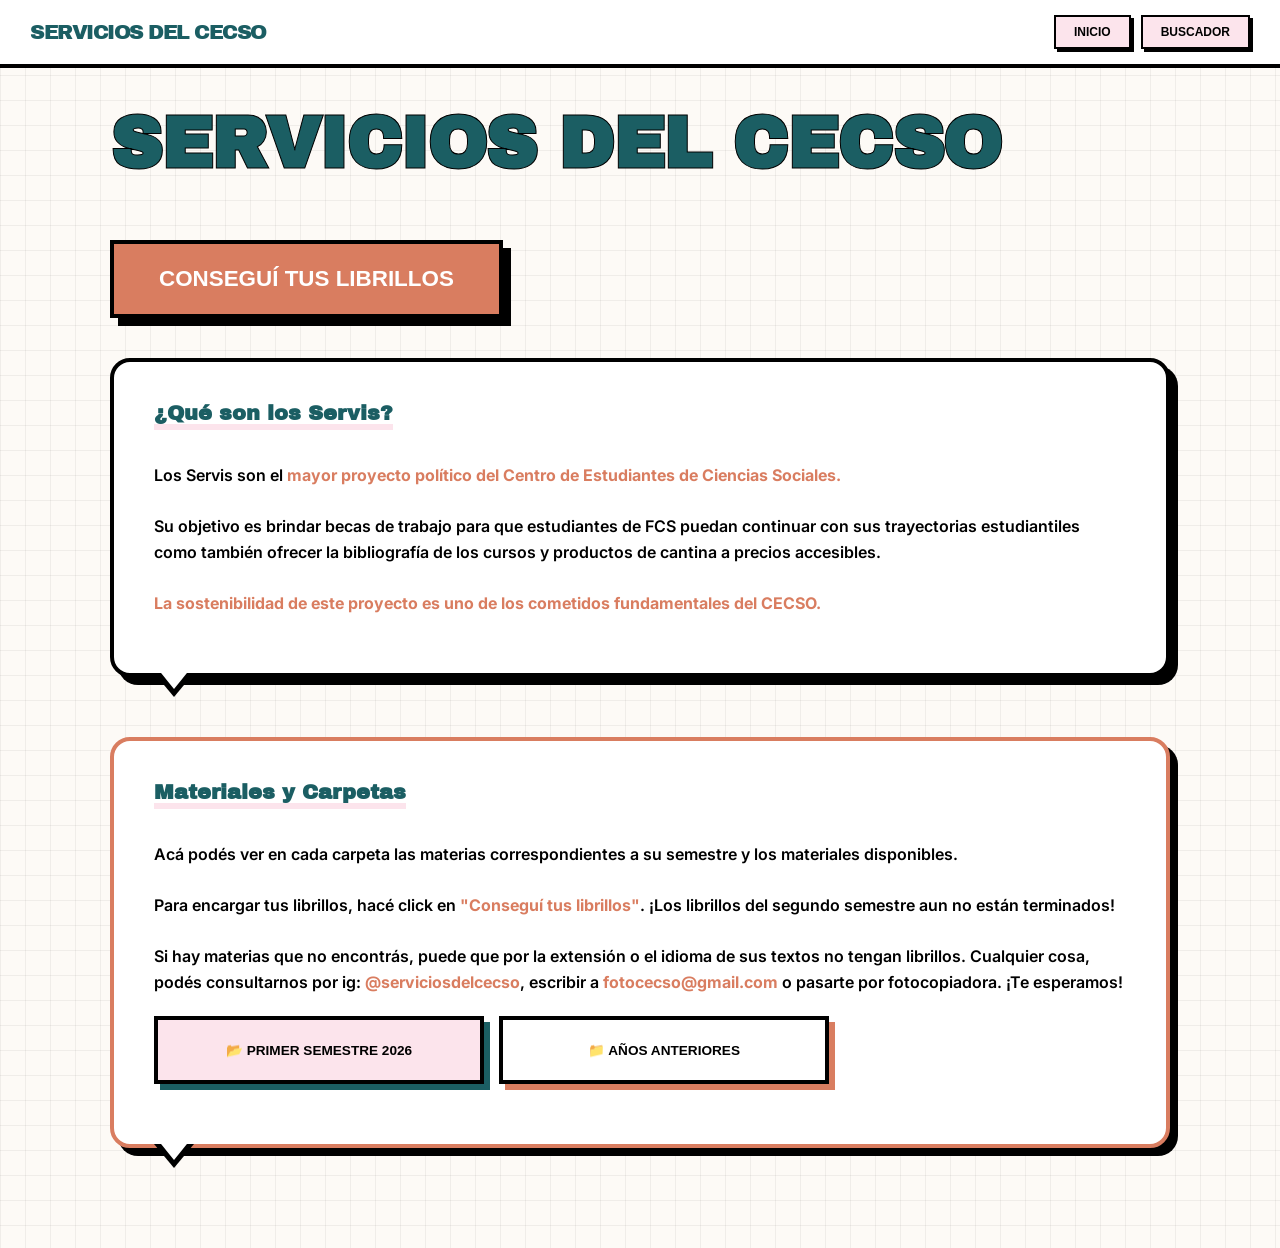
==== commit af7cd4b5: "Update index.html" ====
--- a/index.html
+++ b/index.html
@@ -1,256 +1,518 @@
 <!DOCTYPE html>
 <html lang="es">
 <head>
-    <meta charset="UTF-8">
-    <meta name="viewport" content="width=device-width, initial-scale=1.0">
-    <title>CECSO - Materiales y Trayectoria</title>
+  <meta charset="UTF-8"/>
+  <title>Servicios del CECSo — ¡Conseguí tus librillos!</title>
+  <meta name="viewport" content="width=device-width,initial-scale=1.0, maximum-scale=1.0, user-scalable=no"/>
+  
+  <link href="https://fonts.googleapis.com/css2?family=Archivo+Black&family=Inter:wght@300;400;600;700;900&display=swap" rel="stylesheet">
+
+  <style>
+    :root {
+        --petroleo: #1b5e63;
+        --terracota: #d97d60;
+        --crema-papel: #fdfaf6;
+        --rosa-suave: #fce4ec;
+        --negro: #000000;
+        --borde: 4px solid #000000;
+        --sombra: 8px 8px 0px #000000;
+        --sombra-pet: 6px 6px 0px var(--petroleo);
+        --sombra-terra: 6px 6px 0px var(--terracota);
+    }
+
+    * { box-sizing: border-box; -webkit-tap-highlight-color: transparent; }
     
-    <style>
-        /* VARIABLES DE COLOR (Basado en tu diseño) */
-        :root {
-            --petroleo: #004d40;
-            --terracota: #d97d60;
-            --rosa-suave: #fce4ec;
-            --negro: #333333;
-            --fondo: #f5f7fa;
+    body {
+      margin: 0; padding: 0; background-color: var(--crema-papel);
+      background-image: 
+        linear-gradient(rgba(0,0,0,0.05) 1px, transparent 1px),
+        linear-gradient(90deg, rgba(0,0,0,0.05) 1px, transparent 1px);
+      background-size: 25px 25px;
+      font-family: 'Inter', sans-serif; color: var(--negro);
+    }
+
+    .font-logo { font-family: 'Archivo Black', sans-serif; text-transform: uppercase; letter-spacing: -1.5px; }
+
+    /* ============ NAVBAR ============ */
+    .navbar {
+        display: flex; justify-content: space-between; align-items: center;
+        padding: 15px 30px; background: white; border-bottom: var(--borde);
+        position: sticky; top: 0; z-index: 1000;
+    }
+    .brand { cursor: pointer; font-size: 1.3rem; color: var(--petroleo); white-space: nowrap; }
+    .nav-links { display: flex; gap: 10px; }
+    .nav-links button {
+        background: var(--rosa-suave); border: 2.5px solid var(--negro); padding: 8px 18px;
+        font-weight: 800; cursor: pointer; box-shadow: 3px 3px 0px var(--negro);
+        transition: 0.1s; text-transform: uppercase; font-size: 0.75rem;
+    }
+    .nav-links button:active { transform: translate(2px, 2px); box-shadow: 0px 0px 0px var(--negro); }
+
+    /* ============ INICIO ============ */
+    #seccion-inicio { max-width: 1100px; margin: 0 auto; padding: 40px 20px; }
+    .hero { text-align: left; }
+    .hero h1 { 
+        font-size: clamp(1.8rem, 6.5vw, 4.5rem); color: var(--petroleo); line-height: 1; 
+        margin: 0; -webkit-text-stroke: 1px var(--negro); white-space: nowrap; 
+    }
+    .btn-cta-top {
+        display: inline-block; margin: 40px 0; padding: 22px 45px;
+        background: var(--terracota); color: white; border: var(--borde);
+        font-weight: 900; font-size: 1.4rem; text-transform: uppercase;
+        cursor: pointer; box-shadow: var(--sombra); transition: 0.1s;
+    }
+    .btn-cta-top:active { transform: translate(4px, 4px); box-shadow: 0px 0px 0px #000; }
+
+    .neo-bubble {
+        background: white; border: var(--borde); padding: 40px;
+        box-shadow: var(--sombra); margin-bottom: 60px; border-radius: 20px;
+        position: relative;
+    }
+    .neo-bubble::after {
+        content: ""; position: absolute; bottom: -24px; left: 40px;
+        width: 0; height: 0; border-left: 20px solid transparent; border-right: 20px solid transparent;
+        border-top: 24px solid var(--negro);
+    }
+    .neo-bubble::before {
+        content: ""; position: absolute; bottom: -16px; left: 43px;
+        width: 0; height: 0; z-index: 2; border-left: 17px solid transparent; border-right: 17px solid transparent;
+        border-top: 21px solid white;
+    }
+    .neo-bubble h2 { font-size: 1.3rem; font-family: 'Archivo Black'; margin-top: 0; color: var(--petroleo); border-bottom: 6px solid var(--rosa-suave); display: inline-block; }
+    .neo-bubble p { font-weight: 600; line-height: 1.6; }
+    .neo-bubble strong { color: var(--terracota); }
+
+    /* ============ APP / SELECCIÓN ============ */
+    #app-container { display: none; padding: 40px 20px; max-width: 1200px; margin: 0 auto; }
+    .step-view { display: flex; flex-direction: column; align-items: center; min-height: 70vh; text-align: center; }
+    .step-title { font-family: 'Inter', sans-serif; font-weight: 300; font-size: 3.5rem; color: var(--terracota); text-transform: uppercase; letter-spacing: 2px; }
+
+    .btn-choice {
+        background: white; border: var(--borde); padding: 22px; width: 100%; max-width: 450px; 
+        margin-bottom: 20px; font-weight: 800; font-size: 1.1rem; cursor: pointer; text-transform: uppercase;
+        box-shadow: 6px 6px 0px var(--petroleo); transition: transform 0.1s, box-shadow 0.1s;
+    }
+    .btn-choice:nth-of-type(even) { box-shadow: 6px 6px 0px var(--terracota); }
+    .btn-choice:hover { transform: translate(-2px, -2px); box-shadow: 8px 8px 0px var(--negro); }
+    .btn-choice:active { transform: translate(4px, 4px); box-shadow: 0px 0px 0px transparent; }
+
+    .btn-back { margin-top:10px; font-weight:800; cursor:pointer; background:none; border:none; text-decoration:underline; font-size: 1rem; color: var(--negro); }
+
+    /* ============ BUSCADOR & GRILLA ============ */
+    #buscador-librillos {
+        width: 100%; max-width: 600px; padding: 18px 25px; border: var(--borde);
+        font-size: 1.1rem; font-weight: 700; outline: none; box-shadow: 6px 6px 0px var(--petroleo);
+        margin-bottom: 40px; background: white;
+    }
+
+    .grid-libros { display: grid; grid-template-columns: repeat(auto-fill, minmax(280px, 1fr)); gap: 30px; }
+    
+    .lib-bubble { 
+        background: white; border: var(--borde); padding: 25px; border-radius: 20px; 
+        box-shadow: var(--sombra-pet); display: flex; flex-direction: column; height: 100%;
+        transition: transform 0.1s, box-shadow 0.1s;
+    }
+    .grid-libros .lib-bubble:nth-child(even) { box-shadow: var(--sombra-terra); }
+    .lib-bubble:hover { transform: translate(-2px, -2px); box-shadow: 8px 8px 0px var(--petroleo); }
+    .grid-libros .lib-bubble:nth-child(even):hover { box-shadow: 8px 8px 0px var(--terracota); }
+
+    .lib-title { font-weight: 800; font-size: 1.1rem; margin-bottom: 20px; color: var(--petroleo); line-height: 1.2; }
+    .btn-add { background: white; border: 3px solid var(--negro); padding: 10px 18px; font-weight: 900; cursor: pointer; font-size: 0.75rem; box-shadow: 4px 4px 0px var(--negro); text-transform: uppercase; transition:0.1s;}
+    .btn-add:active { transform: translate(2px,2px); box-shadow: 0 0 0 #000; }
+    .btn-add.active { background: var(--petroleo); color: white; border-color: var(--petroleo); box-shadow: 4px 4px 0px var(--terracota); }
+
+    /* ============ CARRITO BLINDADO (NO SE AGRANDA) ============ */
+    .cart-box { 
+        background: white; border: var(--borde); padding: 25px; 
+        box-shadow: var(--sombra); position: sticky; top: 120px; 
+        /* Importante para que no crezca */
+        min-width: 280px; 
+    }
+    
+    .cart-item { 
+        display: flex; 
+        justify-content: space-between; 
+        align-items: center; 
+        padding: 12px 0; 
+        border-bottom: 1px solid #eee; 
+        width: 100%; /* Asegura que ocupe todo el ancho pero no más */
+    }
+
+    .cart-item-title {
+        font-weight: 700; 
+        font-size: 0.85rem; 
+        
+        /* LA TRINIDAD DEL RECORTE DE TEXTO */
+        flex: 1;           /* Ocupa el espacio sobrante */
+        min-width: 0;      /* CRÍTICO: Permite que el flex item se encoja */
+        white-space: nowrap; 
+        overflow: hidden; 
+        text-overflow: ellipsis; 
+        
+        margin-right: 10px; /* Espacio con el precio */
+        text-align: left;
+    }
+
+    .cart-item-actions {
+        display: flex; 
+        align-items: center; 
+        gap: 10px; 
+        flex-shrink: 0; /* Asegura que el precio y botón NO se encojan */
+    }
+
+    .total-amount { font-family: 'Archivo Black'; font-size: 2.2rem; color: var(--petroleo); text-align: right; margin-bottom: 20px; }
+    .envio-wrapper { background: #eee; padding: 15px; margin-bottom: 20px; border-left: 5px solid var(--terracota); display: flex; align-items: center; gap: 10px; cursor: pointer; }
+    .envio-wrapper input { width: 20px; height: 20px; cursor: pointer; accent-color: var(--terracota); }
+    .envio-label { font-weight: 700; font-size: 0.9rem; cursor: pointer; }
+
+    /* MOBILE TOGGLE BUTTON */
+    #cart-toggle-btn { display: none; position: fixed; bottom: 25px; right: 20px; background: var(--terracota); border: 3px solid #000; padding: 15px 25px; color: white; font-weight: 900; box-shadow: 5px 5px 0px #000; z-index: 3000; cursor: pointer; border-radius: 50px; text-transform: uppercase; font-size: 0.9rem; }
+
+    /* ============ MEDIA QUERIES ============ */
+    @media (max-width: 900px) {
+        .navbar .brand { display: none; }
+        .navbar { justify-content: center; padding: 12px; }
+        .nav-links { width: 100%; justify-content: center; gap: 15px; }
+
+        .nav-links button {
+            background: var(--rosa-suave); border: 2px solid var(--negro);
+            box-shadow: none; border-radius: 50px; padding: 8px 25px;
+            font-size: 0.85rem; width: auto;
         }
-
-        body { font-family: 'Segoe UI', Tahoma, Geneva, Verdana, sans-serif; background-color: var(--fondo); color: var(--negro); margin: 0; padding: 0; }
-        .header { background-color: var(--petroleo); color: white; padding: 15px 20px; text-align: center; position: sticky; top: 0; z-index: 100; box-shadow: 0 4px 6px rgba(0,0,0,0.1); }
-        .nav-buttons { display: flex; justify-content: center; gap: 10px; margin-top: 10px; }
-        .nav-btn { background: rgba(255,255,255,0.2); border: 1px solid white; color: white; padding: 8px 15px; border-radius: 20px; cursor: pointer; font-weight: bold; }
-        .nav-btn:hover { background: white; color: var(--petroleo); }
-        
-        .container { max-width: 900px; margin: 20px auto; padding: 0 15px; }
-        
-        /* BOTONES Y TARJETAS */
-        .btn-estado { background-color: white; border: 2px solid #ccc; padding: 8px 12px; border-radius: 6px; cursor: pointer; font-weight: 600; font-size: 0.9rem; transition: 0.2s; }
-        .btn-estado:hover { border-color: var(--petroleo); }
-        .btn-estado.activa { background-color: var(--petroleo); color: white; border-color: var(--petroleo); }
-        .btn-aprobada.activa { background-color: #28a745; border-color: #28a745; }
-        .btn-cursar.activa { background-color: var(--terracota); border-color: var(--terracota); }
-        .btn-add { background-color: var(--petroleo); color: white; border: none; padding: 8px 15px; border-radius: 20px; cursor: pointer; font-weight: bold; }
-        .btn-add.active { background-color: #28a745; }
-
-        .lib-bubble { background: white; border-radius: 12px; padding: 15px; box-shadow: 0 2px 8px rgba(0,0,0,0.05); display: flex; flex-direction: column; justify-content: space-between; }
-        .lib-title { font-weight: bold; font-size: 0.95rem; margin-top: 0; }
-        .lib-price { color: var(--terracota); font-weight: 900; font-size: 1.2rem; margin: 0; }
-        .lib-footer { display: flex; justify-content: space-between; align-items: center; margin-top: 15px; }
-        
-        .grid-libros { display: grid; grid-template-columns: repeat(auto-fill, minmax(250px, 1fr)); gap: 15px; margin-top: 20px; }
-        
-        /* TRAYECTORIA */
-        .carrera-selector { display: flex; flex-wrap: wrap; gap: 10px; margin-bottom: 20px; }
-        .modulo-box { background: white; border-radius: 10px; padding: 20px; margin-bottom: 20px; box-shadow: 0 2px 5px rgba(0,0,0,0.05); border-left: 5px solid #ccc; }
-        .modulo-obligatoria { border-left-color: var(--petroleo); }
-        .modulo-optativa { border-left-color: var(--terracota); }
-        .modulo-moi { border-left-color: #ffc107; background-color: #fffdf5; }
-        .modulo-header { display: flex; justify-content: space-between; align-items: center; border-bottom: 2px solid #eee; padding-bottom: 10px; margin-bottom: 15px; }
-        .modulo-header h3 { margin: 0; color: var(--petroleo); font-size: 1.2rem; }
-        .modulo-progreso { font-weight: 900; color: var(--terracota); }
-        
-        .materia-item { display: flex; justify-content: space-between; align-items: flex-start; padding: 15px 0; border-bottom: 1px dashed #eee; gap: 15px; }
-        .materia-item:last-child { border-bottom: none; padding-bottom: 0; }
-        .materia-nombre { margin: 0 0 5px 0; font-size: 1rem; color: var(--negro); }
-        .materia-meta { margin: 0; font-size: 0.8rem; color: #666; }
-        .materia-acciones { display: flex; gap: 10px; flex-wrap: wrap; }
-        
-        .input-optativos { width: 60px; padding: 5px; border: 2px solid #ccc; border-radius: 5px; text-align: center; font-weight: bold; }
-        .caja-estado { border: 1px solid #ccc; border-radius: 8px; padding: 15px; margin-bottom: 15px; }
-        .panel-zen { background: white; border-radius: 10px; padding: 20px; display: flex; justify-content: space-between; align-items: center; margin-bottom: 20px; box-shadow: 0 2px 8px rgba(0,0,0,0.05); }
-        .numero-zen { font-size: 1.5rem; font-weight: 900; color: var(--petroleo); }
-        
-        /* MODALES Y CARRITO */
-        .modal-overlay { display: none; position: fixed; top: 0; left: 0; width: 100%; height: 100%; background: rgba(0,0,0,0.6); z-index: 1000; justify-content: center; align-items: center; padding: 15px; box-sizing: border-box; }
-        .modal-content { background: white; width: 100%; max-width: 500px; border-radius: 12px; padding: 25px; position: relative; max-height: 90vh; overflow-y: auto; }
-        .modal-close { position: absolute; top: 15px; right: 15px; background: none; border: none; font-size: 1.5rem; cursor: pointer; color: #666; }
-        
-        #carrito-panel { position: fixed; right: -350px; top: 0; width: 320px; height: 100%; background: white; box-shadow: -2px 0 10px rgba(0,0,0,0.1); z-index: 200; transition: 0.3s; display: flex; flex-direction: column; padding: 20px; box-sizing: border-box; }
-        #carrito-panel.open { right: 0; }
-        
-        #cart-toggle-btn { position: fixed; bottom: 20px; right: 20px; background: var(--terracota); color: white; border: none; padding: 15px 20px; border-radius: 30px; font-size: 1.1rem; font-weight: bold; box-shadow: 0 4px 10px rgba(0,0,0,0.2); cursor: pointer; z-index: 99; display: none; }
-        
-        @media (max-width: 600px) {
-            .materia-item { flex-direction: column; }
-            .panel-zen { flex-direction: column; text-align: center; gap: 15px; }
-            #carrito-panel { width: 100%; right: -100%; }
+        .nav-links button:active { background: var(--negro); color: white; transform: none; }
+
+        .main-layout { flex-direction: column; }
+        
+        .hero { text-align: center; margin-bottom: 30px; }
+        .hero h1 { 
+            font-size: 2.3rem; white-space: normal; -webkit-text-stroke: 0.8px var(--negro); 
+            letter-spacing: 1px; display: inline-block; border-bottom: 6px solid var(--terracota); padding-bottom: 5px;
+        } 
+        .step-title { font-size: 2.2rem; }
+
+        .cart-box {
+            position: fixed; bottom: 0; left: 0; width: 100%;
+            z-index: 2500; border-top: var(--borde); 
+            transform: translateY(110%); transition: 0.4s cubic-bezier(0.4, 0, 0.2, 1); 
+            box-shadow: 0px -10px 30px rgba(0,0,0,0.2);
+            background: white; padding: 30px 20px; max-height: 85vh; overflow-y: auto;
         }
-    </style>
+        .cart-box.open { transform: translateY(0); }
+        #app-container { padding-bottom: 120px; }
+    }
+  </style>
 </head>
+
 <body>
 
-    <div class="header">
-        <h1 style="margin: 0; font-family: 'Archivo Black', sans-serif;">Web CECSO</h1>
-        <div class="nav-buttons">
-            <button class="nav-btn" onclick="navegar('inicio')">🛒 Buscador de Librillos</button>
-            <button class="nav-btn" onclick="navegar('trayectoria')">🎓 Mi Trayectoria</button>
-        </div>
+  <nav class="navbar">
+      <div class="brand font-logo" onclick="navegar('inicio')">Servicios del CECSo</div>
+      <div class="nav-links">
+          <button onclick="navegar('inicio')">Inicio</button>
+          <button onclick="navegar('app')">Buscador</button>
+      </div>
+  </nav>
+
+  <div id="cart-toggle-btn" onclick="toggleCartView()">🛒 Mi Pedido: $0</div>
+
+  <section id="seccion-inicio">
+    <div class="hero">
+        <h1 class="font-logo">Servicios del CECSo</h1>
+        <br>
+        <button class="btn-cta-top" onclick="navegar('app')">Conseguí tus librillos</button>
     </div>
 
-    <div id="seccion-inicio" class="container">
-        <div id="app-container">
-            <div id="step-carrera" style="display: flex; flex-direction: column; gap: 10px;">
-                <h2 style="color: var(--petroleo);">¿Qué estudiás?</h2>
-                <button class="btn-estado" onclick="seleccionarCarrera('Ciencia Política')">Ciencia Política</button>
-                <button class="btn-estado" onclick="seleccionarCarrera('Sociología')">Sociología</button>
-                <button class="btn-estado" onclick="seleccionarCarrera('Trabajo Social')">Trabajo Social</button>
-                <button class="btn-estado" onclick="seleccionarCarrera('Desarrollo')">Desarrollo</button>
-                <button class="btn-estado" onclick="seleccionarCarrera('Ciclo Inicial')">Ciclo Inicial (FCS)</button>
-            </div>
-
-            <div id="step-semestre" style="display: none; flex-direction: column; gap: 10px;">
-                <button class="btn-estado" style="background: #eee; border:none;" onclick="navegarApp('step-carrera')">← Volver</button>
-                <h2 id="txt-carrera-header" style="color: var(--petroleo); margin-bottom: 5px;"></h2>
-                <h3>¿De qué semestre buscás?</h3>
-                <div style="display: grid; grid-template-columns: 1fr 1fr; gap: 10px;">
-                    <button class="btn-estado" onclick="seleccionarSemestre('Semestre 1')">Semestre 1</button>
-                    <button class="btn-estado" onclick="seleccionarSemestre('Semestre 2')">Semestre 2</button>
-                    <button class="btn-estado" onclick="seleccionarSemestre('Semestre 3')">Semestre 3</button>
-                    <button class="btn-estado" onclick="seleccionarSemestre('Semestre 4')">Semestre 4</button>
-                    <button class="btn-estado" onclick="seleccionarSemestre('Semestre 5')">Semestre 5</button>
-                    <button class="btn-estado" onclick="seleccionarSemestre('Semestre 6')">Semestre 6</button>
-                    <button class="btn-estado" onclick="seleccionarSemestre('Semestre 7')">Semestre 7</button>
-                    <button class="btn-estado" onclick="seleccionarSemestre('Semestre 8')">Semestre 8</button>
-                </div>
-            </div>
-
-            <div id="step-tipo" style="display: none; flex-direction: column; gap: 10px;">
-                <button class="btn-estado" style="background: #eee; border:none;" onclick="navegarApp('step-semestre')">← Volver</button>
-                <h2 id="txt-semestre-header" style="color: var(--petroleo); margin-bottom: 5px;"></h2>
-                <h3>¿Qué tipo de material buscás?</h3>
-                <button class="btn-estado" onclick="iniciarCarga('Obligatorias')">Materias Obligatorias</button>
-                <button class="btn-estado" onclick="iniciarCarga('Optativas')">Materias Optativas</button>
-            </div>
-
-            <div id="step-catalogo" style="display: none;">
-                <div style="display: flex; justify-content: space-between; align-items: center; margin-bottom: 15px;">
-                    <div>
-                        <button class="btn-estado" style="background: #eee; border:none; padding: 5px 10px; font-size: 0.8rem;" onclick="navegarApp('step-tipo')">← Volver</button>
-                        <h3 id="txt-hoja-sel" style="margin: 5px 0 0 0; color: var(--petroleo);"></h3>
-                    </div>
-                    <button class="btn-estado" style="background: var(--terracota); color: white; border: none;" onclick="toggleCartView()">🛒 Ver Pedido</button>
-                </div>
-                
-                <input type="text" id="buscador-librillos" placeholder="🔍 Buscar librillo por título..." style="width: 100%; padding: 12px; border: 2px solid #ccc; border-radius: 8px; font-size: 1rem; box-sizing: border-box;">
-                
-                <div id="lista-libros" class="grid-libros"></div>
-            </div>
-        </div>
+    <div class="neo-bubble">
+        <h2>¿Qué son los Servis?</h2>
+        <p>Los Servis son el <strong>mayor proyecto político del Centro de Estudiantes de Ciencias Sociales.</strong><br><br>
+        Su objetivo es brindar becas de trabajo para que estudiantes de FCS puedan continuar con sus trayectorias estudiantiles como también ofrecer la bibliografía de los cursos y productos de cantina a precios accesibles.<br><br>
+        <strong>La sostenibilidad de este proyecto es uno de los cometidos fundamentales del CECSO.</strong></p>
     </div>
 
-    <div id="seccion-trayectoria" class="container" style="display: none;">
-        <h2 style="color: var(--petroleo); margin-top: 0;">Mi Trayectoria</h2>
-        
-        <p style="font-weight: 600; margin-bottom: 5px; font-size: 0.95rem; color: var(--petroleo);">
-            Seleccioná qué vas a cursar, marcá lo que ya hiciste y armá tu plan.<br>
-            Tus datos se guardan solo en este dispositivo.
-        </p>
-        <p style="font-size: 0.8rem; color: var(--terracota); margin-top: 0; margin-bottom: 25px; line-height: 1.4;">
-            <em>⚠️ <strong>Aviso:</strong> Para simplificar la información de la página, no se aclaran todas las previaturas ni se sugieren trayectorias. Consultá siempre la información oficial en la página de FCS.</em>
-        </p>
-
-        <div class="carrera-selector">
-            <button class="btn-estado" onclick="cargarPlan('ciclo_inicial')">Ciclo Inicial</button>
-            <button class="btn-estado" onclick="cargarPlan('ciencia_politica')">Ciencia Política</button>
-            <button class="btn-estado" onclick="cargarPlan('sociologia')">Sociología</button>
-            <button class="btn-estado" onclick="cargarPlan('trabajo_social')">Trabajo Social</button>
-            <button class="btn-estado" onclick="cargarPlan('desarrollo')">Desarrollo</button>
-        </div>
-
-        <div id="trayectoria-content" style="display: none;">
-            
-            <div class="panel-zen"></div>
-
-            <div id="este-semestre-container" style="background: var(--petroleo); color: white; border-radius: 10px; padding: 20px; margin-bottom: 25px; display: none; box-shadow: 0 4px 10px rgba(0,0,0,0.15);">
-                <h3 style="margin-top: 0; color: white;">🎒 Mi Plan para este Semestre</h3>
-                <ul id="lista-este-semestre" style="margin-bottom: 15px; padding-left: 20px; line-height: 1.6;"></ul>
-                
-                <div style="display: flex; justify-content: space-between; align-items: center; border-top: 1px solid rgba(255,255,255,0.2); padding-top: 15px;">
-                    <div>
-                        <span style="font-size: 0.9rem; opacity: 0.9;">Total de créditos a cursar:</span><br>
-                        <span id="txt-creditos-semestre" style="font-size: 1.5rem; font-weight: 900; color: var(--rosa-suave);">0 cr.</span>
-                    </div>
-                    <button class="btn-estado" style="background: white; color: var(--petroleo); border: none;" onclick="abrirModalLibrillosCursar()">
-                        📚 Buscar Materiales de esto
-                    </button>
-                </div>
-                <div id="alerta-creditos-semestre" style="background: #ffc107; color: #856404; padding: 10px; border-radius: 5px; margin-top: 15px; font-size: 0.85rem; font-weight: 700; display: none;"></div>
-            </div>
-
-            <div id="modulos-container"></div>
-            
-        </div>
-        
-        <div style="margin-top: 50px; padding-top: 20px; border-top: 2px solid #ccc;">
-            <h3 style="color: var(--petroleo);">¿Precisás una mano?</h3>
-            <p style="font-size: 0.9rem; margin-bottom: 15px;">
-                No hay una manera correcta de hacer la carrera, cada estudiante va armando su propia trayectoria educativa. Si te quedan dudas, ¡escribinos!
-            </p>
-            <input type="text" id="asesor_email" placeholder="Tu mail o celular para contactarte" style="width: 100%; padding: 10px; margin-bottom: 10px; border: 1px solid #ccc; border-radius: 5px; box-sizing: border-box;">
-            <textarea id="asesor_consulta" placeholder="Contanos qué duda tenés..." style="width: 100%; padding: 10px; margin-bottom: 10px; border: 1px solid #ccc; border-radius: 5px; min-height: 80px; box-sizing: border-box;"></textarea>
-            <button class="btn-estado" style="width: 100%; background-color: var(--petroleo); color: white;" onclick="enviarAsesoramiento()">Enviar consulta</button>
-            
-            <button class="btn-estado" style="width: 100%; margin-top: 20px; background-color: #f8d7da; color: #721c24; border-color: #f5c6cb;" onclick="limpiarTodo()">
-                🗑️ Borrar todo mi progreso guardado
+    <div class="neo-bubble" style="border-color: var(--terracota);">
+        <h2>Materiales y Carpetas</h2>
+        <p>Acá podés ver en cada carpeta las materias correspondientes a su semestre y los materiales disponibles.<br><br>
+        Para encargar tus librillos, hacé click en <strong>"Conseguí tus librillos"</strong>. ¡Los librillos del segundo semestre aun no están terminados!<br><br>
+        Si hay materias que no encontrás, puede que por la extensión o el idioma de sus textos no tengan librillos. Cualquier cosa, podés consultarnos por ig: <strong>@serviciosdelcecso</strong>, escribir a <strong>fotocecso@gmail.com</strong> o pasarte por fotocopiadora. ¡Te esperamos!</p>
+        
+        <div style="display: flex; gap: 15px; flex-wrap: wrap; margin-top: 20px;">
+            <button class="btn-choice" style="max-width: 330px; font-size: 0.85rem; background: var(--rosa-suave); flex: 1; min-width: 250px;" onclick="window.open('https://drive.google.com/drive/folders/1FHf3V4HAhwpLYOpaevKk3GsVMGEFqgXs', '_blank')">
+                📂 Primer Semestre 2026
+            </button>
+            <button class="btn-choice" style="max-width: 330px; font-size: 0.85rem; flex: 1; min-width: 250px;" onclick="window.open('https://drive.google.com/drive/folders/16w8F8sBeJSbU2rO11O8owofr13l4ZIyK', '_blank')">
+                📁 Años anteriores
             </button>
         </div>
     </div>
-
-    <div id="carrito-panel">
-        <div style="display: flex; justify-content: space-between; align-items: center; border-bottom: 2px solid #eee; padding-bottom: 10px; margin-bottom: 15px;">
-            <h2 style="margin: 0; color: var(--petroleo);">Tu Pedido</h2>
-            <button onclick="toggleCartView()" style="background: none; border: none; font-size: 1.5rem; cursor: pointer; color: #666;">✕</button>
-        </div>
-        
-        <div id="cart-items-container" style="flex: 1; overflow-y: auto; display: flex; flex-direction: column; gap: 10px;"></div>
-        
-        <div style="margin-top: 20px; border-top: 2px solid #eee; padding-top: 15px;">
-            <div style="display: flex; align-items: center; gap: 10px; margin-bottom: 15px; cursor: pointer;" onclick="toggleEnvio()">
-                <input type="checkbox" id="check-envio" style="transform: scale(1.5);">
-                <label style="font-weight: 600; cursor: pointer;">Quiero envío (+$200)</label>
-            </div>
-            <div style="display: flex; justify-content: space-between; align-items: center; margin-bottom: 15px;">
-                <span style="font-size: 1.2rem; font-weight: bold;">Total:</span>
-                <span id="display-total" style="font-size: 1.5rem; font-weight: 900; color: var(--terracota);">$0</span>
-            </div>
-            <button class="btn-add" style="width: 100%; padding: 15px; font-size: 1.1rem;" onclick="finalizar()">Confirmar Pedido por WhatsApp</button>
-        </div>
-    </div>
+  </section>
+
+  <div id="app-container">
+      
+      <div id="step-carrera" class="step-view">
+          <h2 class="step-title">Elegí tu Carrera</h2>
+          <div style="width: 100%; display: flex; flex-direction: column; align-items: center;">
+              <button class="btn-choice" onclick="seleccionarCarrera('Ciclo Inicial')">Ciclo Inicial</button>
+              <button class="btn-choice" onclick="seleccionarCarrera('Sociología')">Sociología</button>
+              <button class="btn-choice" onclick="seleccionarCarrera('Trabajo Social')">Trabajo Social</button>
+              <button class="btn-choice" onclick="seleccionarCarrera('Ciencia Política')">Ciencia Política</button>
+              <button class="btn-choice" onclick="seleccionarCarrera('Desarrollo')">Desarrollo</button>
+          </div>
+      </div>
+
+      <div id="step-semestre" class="step-view" style="display:none;">
+          <h2 id="txt-carrera-header" class="step-title"></h2>
+          <div style="width: 100%; display: flex; flex-direction: column; align-items: center;">
+              <button class="btn-choice" onclick="seleccionarSemestre('Par')">Semestre Par</button>
+              <button class="btn-choice" onclick="seleccionarSemestre('Impar')">Semestre Impar</button>
+              <button class="btn-back" onclick="navegarApp('step-carrera')">← Volver</button>
+          </div>
+      </div>
+
+      <div id="step-tipo" class="step-view" style="display:none;">
+          <h2 id="txt-semestre-header" class="step-title"></h2>
+          <div style="width: 100%; display: flex; flex-direction: column; align-items: center;">
+              <button class="btn-choice" onclick="iniciarCarga('Obligatorias')">Materias Obligatorias</button>
+              <button class="btn-choice" onclick="iniciarCarga('Optativas')">Materias Optativas</button>
+              <button class="btn-back" onclick="navegarApp('step-semestre')">← Volver</button>
+          </div>
+      </div>
+
+      <div id="step-catalogo" style="display:none;">
+          <div style="text-align: center; margin-bottom: 40px;">
+              <h2 id="txt-hoja-sel" class="step-title" style="border-bottom: 2px solid var(--rosa-suave); display: inline-block; font-size: 1.8rem;"></h2>
+              <br><br>
+              <button class="btn-back" onclick="navegarApp('step-tipo')" style="margin-top:0; margin-bottom:20px;">← Elegir otro tipo</button>
+              <br>
+              <input type="text" id="buscador-librillos" placeholder="🔍 Buscar materia..."/>
+          </div>
+
+          <div class="main-layout" style="display: flex; gap: 40px; align-items: flex-start;">
+              <div id="lista-libros" class="grid-libros" style="flex:2;"></div>
+              
+              <div class="cart-box" id="carrito-panel">
+                  <div style="display: flex; justify-content: space-between; align-items: center; border-bottom: 4px solid var(--negro); padding-bottom: 10px; margin-bottom: 20px;">
+                      <h3 class="font-logo" style="margin:0; font-size: 1.1rem;">Tu Pedido</h3>
+                      <button onclick="toggleCartView()" style="background: var(--rosa-suave); border: 2px solid #000; font-weight: 900; padding: 5px 10px; cursor: pointer;" class="mobile-only-btn">CERRAR ✕</button>
+                  </div>
+                  
+                  <div id="cart-items-container"></div>
+                  
+                  <div class="total-amount" id="display-total">$0</div>
+                  
+                  <div class="envio-wrapper" onclick="toggleEnvio()">
+                      <input type="checkbox" id="check-envio">
+                      <label for="check-envio" class="envio-label">Envío al interior (+$200)</label>
+                  </div>
+
+                  <button class="btn-cta-top" style="width:100%; margin:0; padding:20px;" onclick="finalizar()">FINALIZAR COMPRA</button>
+              </div>
+          </div>
+      </div>
+  </div>
+
+  <style>
+      .mobile-only-btn { display: none; }
+      @media (max-width: 900px) { .mobile-only-btn { display: block; } }
+  </style>
+
+  <script>
+    const API_URL = "https://script.google.com/macros/s/AKfycbwGPzuKCAN2H-h1FDr-26__T3HzhfPOHjDBoXzv9fXBXTHKc3Ch45qn8ZAEGQSBR9aX/exec"; 
+    const COSTO_ENVIO = 200; 
+
+    // Variable global de Caché y Estado
+    let cacheCatalogo = {};
+    let carrito = JSON.parse(localStorage.getItem("cecsocart")) || [];
+    let db = [], filtered = [];
     
-    <button id="cart-toggle-btn" onclick="toggleCartView()">🛒 Mi Pedido: $0</button>
-
-    <div id="modal-inscripcion" class="modal-overlay">
-        <div class="modal-content">
-            <button class="modal-close" onclick="cerrarModalInscripcion()">✕</button>
-            <h3 style="font-family:'Archivo Black'; color:var(--petroleo); margin-top:0; font-size:1.5rem;">Requisitos de Inscripción</h3>
-            <div id="modal-inscripcion-body"></div>
-        </div>
-    </div>
-
-    <div id="modal-cursar-librillos" class="modal-overlay">
-        <div class="modal-content" style="max-width: 600px; display: flex; flex-direction: column; max-height: 90vh;">
-            <button class="modal-close" onclick="cerrarModalLibrillosCursar()">✕</button>
-            <h3 style="font-family:'Archivo Black'; color:var(--petroleo); margin-top:0; font-size:1.5rem; margin-bottom: 5px;">Materiales de tu Semestre</h3>
-            <p style="font-weight: 600; font-size: 0.9rem; margin-top: 0; margin-bottom: 20px;">Acá tenés los librillos disponibles para las materias que marcaste como "Cursar". Seleccioná los que necesites.</p>
-            
-            <div id="contenido-librillos-cursar" style="flex: 1; overflow-y: auto; padding-right: 10px; margin-bottom: 15px; border-bottom: 2px solid #eee; padding-bottom: 15px;">
+    // Variables de Navegación
+    let licActual = "";
+    let semActual = "";
+    let tipoActual = "";
+    let conEnvio = false;
+
+    // SANEADOR
+    function sanearTexto(texto) {
+        if (!texto) return "";
+        const correcciones = {
+            'Ã¡': 'á', 'Ã©': 'é', 'Ã­': 'í', 'Ã³': 'ó', 'Ãº': 'ú', 'Ã±': 'ñ',
+            'à': 'á', 'è': 'é', 'ì': 'í', 'ò': 'ó', 'ù': 'ú',
+            'À': 'Á', 'È': 'É', 'Ì': 'Í', 'Ò': 'Ó', 'Ù': 'Ú'
+        };
+        let saneado = texto;
+        Object.keys(correcciones).forEach(error => {
+            saneado = saneado.split(error).join(correcciones[error]);
+        });
+        return saneado;
+    }
+
+    // NAVEGACIÓN
+    window.navegar = function(seccion) {
+        window.scrollTo(0,0);
+        document.getElementById('seccion-inicio').style.display = (seccion === 'inicio') ? 'block' : 'none';
+        document.getElementById('app-container').style.display = (seccion === 'app') ? 'block' : 'none';
+        document.getElementById('cart-toggle-btn').style.display = 'none';
+        if(seccion === 'app') navegarApp('step-carrera');
+    };
+
+    window.navegarApp = function(step) {
+        const steps = ['step-carrera', 'step-semestre', 'step-tipo', 'step-catalogo'];
+        steps.forEach(s => {
+            document.getElementById(s).style.display = (s === step) ? (s === 'step-catalogo' ? 'block' : 'flex') : 'none';
+        });
+
+        const btn = document.getElementById('cart-toggle-btn');
+        if (step === 'step-catalogo' && window.innerWidth < 900) {
+            btn.style.display = 'block';
+        } else {
+            btn.style.display = 'none';
+            document.getElementById('carrito-panel').classList.remove('open');
+        }
+    };
+
+    // FLUJO DE SELECCIÓN
+    window.seleccionarCarrera = function(c) {
+        licActual = c;
+        document.getElementById('txt-carrera-header').innerText = c;
+        navegarApp('step-semestre');
+    };
+
+    window.seleccionarSemestre = function(s) {
+        semActual = s;
+        document.getElementById('txt-semestre-header').innerText = `${licActual} - ${s}`;
+        navegarApp('step-tipo');
+    };
+
+    window.iniciarCarga = function(t) {
+        tipoActual = t;
+        const hoja = `${licActual} ${semActual} ${t}`;
+        document.getElementById('txt-hoja-sel').innerText = hoja;
+        navegarApp('step-catalogo');
+        fetchAPI(hoja);
+    };
+
+    // API & RENDER
+    function fetchAPI(hoja) {
+        const lista = document.getElementById('lista-libros');
+        
+        if (cacheCatalogo[hoja]) {
+            db = cacheCatalogo[hoja];
+            filtered = db;
+            renderCatalogo();
+            return; 
+        }
+
+        lista.innerHTML = "<p style='font-weight:900;'>Cargando catálogo...</p>";
+        fetch(`${API_URL}?action=obtenerCatalogo&licenciatura=${encodeURIComponent(hoja)}`)
+            .then(res => res.json())
+            .then(data => {
+                const procesados = data.map(item => ({ ...item, titulo: sanearTexto(item.titulo) }));
+                cacheCatalogo[hoja] = procesados;
+                db = procesados;
+                filtered = db;
+                renderCatalogo();
+            })
+            .catch(err => {
+                lista.innerHTML = "<p style='color:red;'>⚠️ Error: No se encontró la hoja <strong>'" + hoja + "'</strong>. Revisá el Excel.</p>";
+                console.error(err);
+            });
+    }
+
+    function renderCatalogo() {
+        const grid = document.getElementById('lista-libros');
+        grid.innerHTML = "";
+        
+        if(filtered.length === 0) {
+            grid.innerHTML = "<p>No hay libros disponibles en esta sección.</p>";
+            return;
+        }
+
+        filtered.forEach(item => {
+            const isAdded = carrito.some(c => c.id === item.id);
+            const card = document.createElement('div');
+            card.className = 'lib-bubble';
+            card.innerHTML = `<p class="lib-title">${item.titulo}</p>
+                <div class="lib-footer">
+                    <p class="lib-price">$${item.precio}</p>
+                    <button class="btn-add ${isAdded ? 'active' : ''}" onclick="toggleCart('${item.id}', '${item.titulo.replace(/'/g,"")}', ${item.precio})">
+                        ${isAdded ? 'LISTO' : 'AÑADIR'}
+                    </button>
+                </div>`;
+            grid.appendChild(card);
+        });
+    }
+
+    // CARRITO LOGIC
+    window.toggleCartView = function() {
+        document.getElementById('carrito-panel').classList.toggle('open');
+    };
+
+    window.toggleEnvio = function() {
+        const check = document.getElementById('check-envio');
+        if(event.target.tagName !== 'INPUT') check.checked = !check.checked;
+        conEnvio = check.checked;
+        renderCarrito();
+    };
+
+    window.toggleCart = function(id, titulo, precio) {
+        const idx = carrito.findIndex(c => c.id === id);
+        if(idx === -1) carrito.push({ id, titulo, precio });
+        else carrito.splice(idx, 1);
+        localStorage.setItem("cecsocart", JSON.stringify(carrito));
+        renderCatalogo(); renderCarrito();
+    };
+
+    function renderCarrito() {
+        const container = document.getElementById('cart-items-container');
+        container.innerHTML = "";
+        let subtotal = 0;
+        carrito.forEach((c, i) => {
+            subtotal += c.precio;
+            container.innerHTML += `<div class="cart-item">
+                <span class="cart-item-title">${c.titulo}</span>
+                <div class="cart-item-actions">
+                    <span style="font-weight:900; color:var(--terracota);">$${c.precio}</span>
+                    <button onclick="removeCart(${i})" style="border:none; background:none; cursor:pointer;">✕</button>
                 </div>
-
-            <div style="background: var(--fondo); padding: 15px; border-radius: 8px;">
-                <div style="display: flex; align-items: center; gap: 10px; margin-bottom: 15px; cursor: pointer;" onclick="toggleEnvioCursar()">
-                    <input type="checkbox" id="check-envio-cursar" style="transform: scale(1.5);">
-                    <label style="font-weight: 600; cursor: pointer; color: var(--petroleo);">Quiero envío a domicilio (+$200)</label>
-                </div>
-                <div style="display: flex; justify-content: space-between; align-items: center; margin-bottom: 15px;">
-                    <span style="font-size: 1.1rem; font-weight: bold; color: var(--negro);">Total de esta compra:</span>
-                    <span id="display-total-cursar" style="font-size: 1.5rem; font-weight: 900; color: var(--terracota);">$0</span>
-                </div>
-                <button class="btn-add" style="width: 100%; padding: 15px; font-size: 1.1rem;" onclick="finalizarCompraCursar()">Pedir estos materiales por WhatsApp</button>
-            </div>
-        </div>
-    </div>
-
-    <script src="script.js"></script>
-
+            </div>`;
+        });
+        if(conEnvio) subtotal += COSTO_ENVIO;
+        document.getElementById('display-total').innerText = `$${subtotal}`;
+        document.getElementById('cart-toggle-btn').innerText = `🛒 Mi Pedido: $${subtotal}`;
+    }
+
+    window.removeCart = function(i) {
+        carrito.splice(i, 1);
+        localStorage.setItem("cecsocart", JSON.stringify(carrito));
+        renderCarrito(); renderCatalogo();
+    }
+
+    const normalizar = (str) => {
+        if (!str) return "";
+        return str.normalize("NFD").replace(/[\u0300-\u036f]/g, "").toLowerCase().trim();
+    };
+
+    document.getElementById('buscador-librillos').oninput = (e) => {
+        const query = normalizar(e.target.value);
+        filtered = db.filter(l => normalizar(l.titulo).includes(query));
+        renderCatalogo();
+    };
+
+    window.finalizar = function() {
+        if(carrito.length === 0) return alert("El carrito está vacío.");
+        
+        const titulos = carrito.map(c => c.titulo).join(", ");
+        const total = document.getElementById('display-total').innerText.replace("$","");
+        const envio = conEnvio ? "Sí" : "No";
+
+        const url = "https://docs.google.com/forms/d/e/1FAIpQLSfdrntWehRkIJFXNd4SYQ7dczmur09LZ9ApGFjl5GA0J7wFTQ/viewform?usp=pp_url"
+            + "&entry.539670442=" + encodeURIComponent(titulos)
+            + "&entry.482914514=" + encodeURIComponent(total)
+            + "&entry.1104329366=" + encodeURIComponent(envio);
+
+        window.open(url, "_blank");
+    };
+
+    window.onload = () => { renderCarrito(); navegar('inicio'); };
+  </script>
 </body>
 </html>
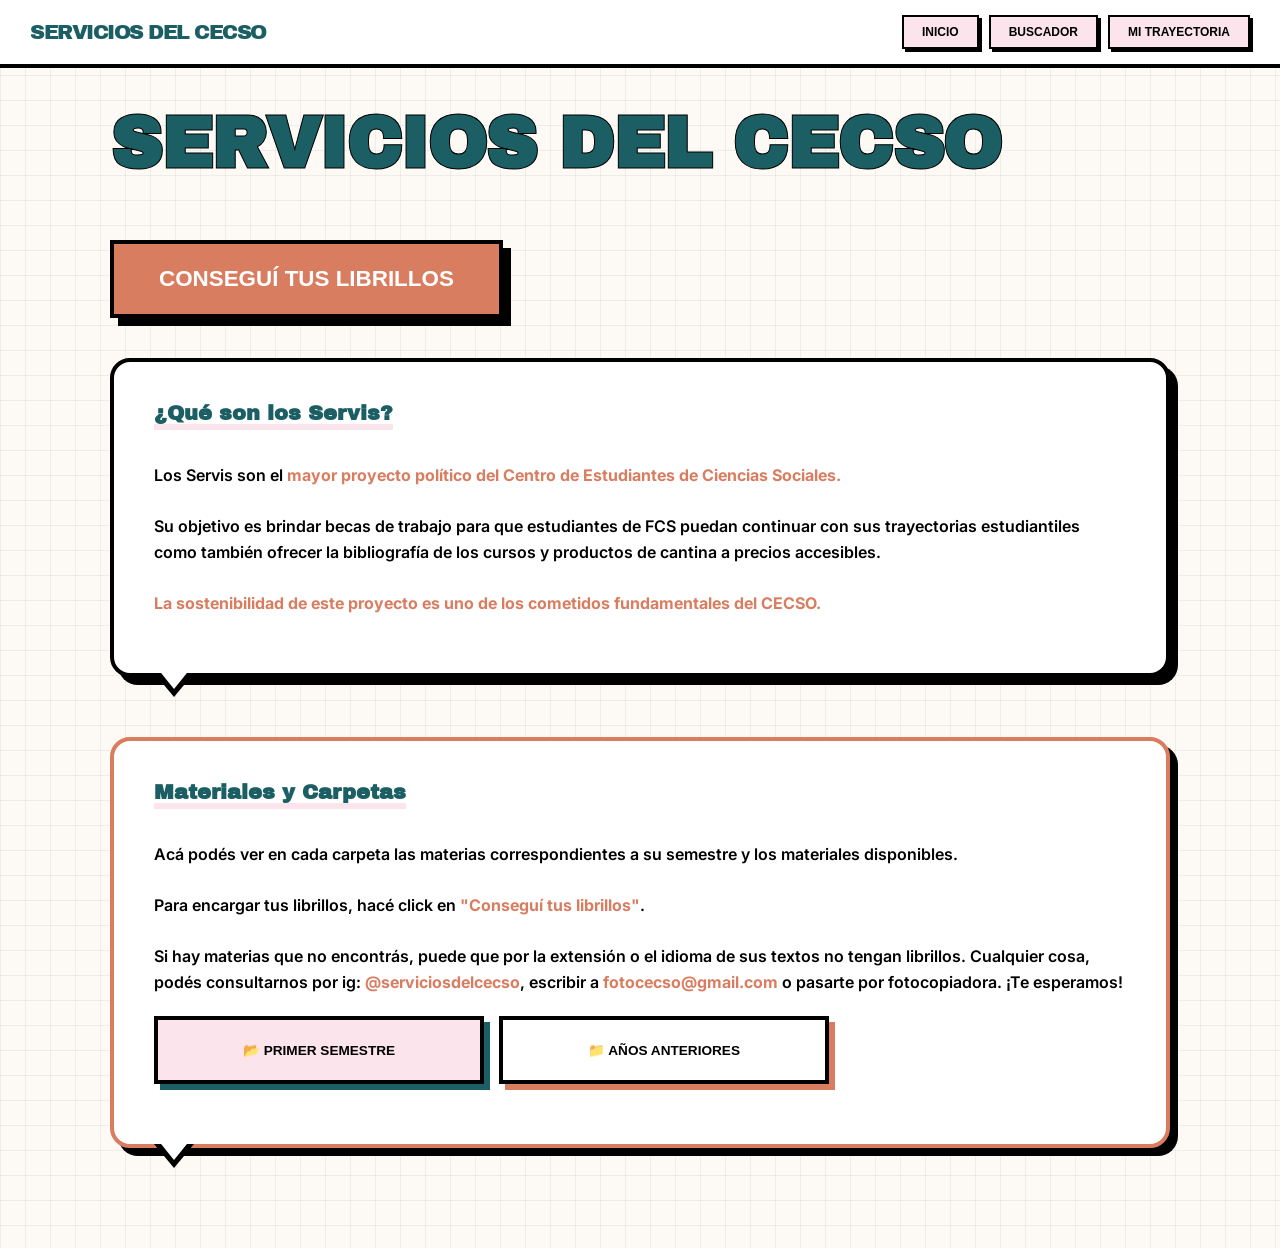
==== commit 01261201: "Update index.html" ====
--- a/index.html
+++ b/index.html
@@ -4,203 +4,8 @@
   <meta charset="UTF-8"/>
   <title>Servicios del CECSo — ¡Conseguí tus librillos!</title>
   <meta name="viewport" content="width=device-width,initial-scale=1.0, maximum-scale=1.0, user-scalable=no"/>
-  
   <link href="https://fonts.googleapis.com/css2?family=Archivo+Black&family=Inter:wght@300;400;600;700;900&display=swap" rel="stylesheet">
-
-  <style>
-    :root {
-        --petroleo: #1b5e63;
-        --terracota: #d97d60;
-        --crema-papel: #fdfaf6;
-        --rosa-suave: #fce4ec;
-        --negro: #000000;
-        --borde: 4px solid #000000;
-        --sombra: 8px 8px 0px #000000;
-        --sombra-pet: 6px 6px 0px var(--petroleo);
-        --sombra-terra: 6px 6px 0px var(--terracota);
-    }
-
-    * { box-sizing: border-box; -webkit-tap-highlight-color: transparent; }
-    
-    body {
-      margin: 0; padding: 0; background-color: var(--crema-papel);
-      background-image: 
-        linear-gradient(rgba(0,0,0,0.05) 1px, transparent 1px),
-        linear-gradient(90deg, rgba(0,0,0,0.05) 1px, transparent 1px);
-      background-size: 25px 25px;
-      font-family: 'Inter', sans-serif; color: var(--negro);
-    }
-
-    .font-logo { font-family: 'Archivo Black', sans-serif; text-transform: uppercase; letter-spacing: -1.5px; }
-
-    /* ============ NAVBAR ============ */
-    .navbar {
-        display: flex; justify-content: space-between; align-items: center;
-        padding: 15px 30px; background: white; border-bottom: var(--borde);
-        position: sticky; top: 0; z-index: 1000;
-    }
-    .brand { cursor: pointer; font-size: 1.3rem; color: var(--petroleo); white-space: nowrap; }
-    .nav-links { display: flex; gap: 10px; }
-    .nav-links button {
-        background: var(--rosa-suave); border: 2.5px solid var(--negro); padding: 8px 18px;
-        font-weight: 800; cursor: pointer; box-shadow: 3px 3px 0px var(--negro);
-        transition: 0.1s; text-transform: uppercase; font-size: 0.75rem;
-    }
-    .nav-links button:active { transform: translate(2px, 2px); box-shadow: 0px 0px 0px var(--negro); }
-
-    /* ============ INICIO ============ */
-    #seccion-inicio { max-width: 1100px; margin: 0 auto; padding: 40px 20px; }
-    .hero { text-align: left; }
-    .hero h1 { 
-        font-size: clamp(1.8rem, 6.5vw, 4.5rem); color: var(--petroleo); line-height: 1; 
-        margin: 0; -webkit-text-stroke: 1px var(--negro); white-space: nowrap; 
-    }
-    .btn-cta-top {
-        display: inline-block; margin: 40px 0; padding: 22px 45px;
-        background: var(--terracota); color: white; border: var(--borde);
-        font-weight: 900; font-size: 1.4rem; text-transform: uppercase;
-        cursor: pointer; box-shadow: var(--sombra); transition: 0.1s;
-    }
-    .btn-cta-top:active { transform: translate(4px, 4px); box-shadow: 0px 0px 0px #000; }
-
-    .neo-bubble {
-        background: white; border: var(--borde); padding: 40px;
-        box-shadow: var(--sombra); margin-bottom: 60px; border-radius: 20px;
-        position: relative;
-    }
-    .neo-bubble::after {
-        content: ""; position: absolute; bottom: -24px; left: 40px;
-        width: 0; height: 0; border-left: 20px solid transparent; border-right: 20px solid transparent;
-        border-top: 24px solid var(--negro);
-    }
-    .neo-bubble::before {
-        content: ""; position: absolute; bottom: -16px; left: 43px;
-        width: 0; height: 0; z-index: 2; border-left: 17px solid transparent; border-right: 17px solid transparent;
-        border-top: 21px solid white;
-    }
-    .neo-bubble h2 { font-size: 1.3rem; font-family: 'Archivo Black'; margin-top: 0; color: var(--petroleo); border-bottom: 6px solid var(--rosa-suave); display: inline-block; }
-    .neo-bubble p { font-weight: 600; line-height: 1.6; }
-    .neo-bubble strong { color: var(--terracota); }
-
-    /* ============ APP / SELECCIÓN ============ */
-    #app-container { display: none; padding: 40px 20px; max-width: 1200px; margin: 0 auto; }
-    .step-view { display: flex; flex-direction: column; align-items: center; min-height: 70vh; text-align: center; }
-    .step-title { font-family: 'Inter', sans-serif; font-weight: 300; font-size: 3.5rem; color: var(--terracota); text-transform: uppercase; letter-spacing: 2px; }
-
-    .btn-choice {
-        background: white; border: var(--borde); padding: 22px; width: 100%; max-width: 450px; 
-        margin-bottom: 20px; font-weight: 800; font-size: 1.1rem; cursor: pointer; text-transform: uppercase;
-        box-shadow: 6px 6px 0px var(--petroleo); transition: transform 0.1s, box-shadow 0.1s;
-    }
-    .btn-choice:nth-of-type(even) { box-shadow: 6px 6px 0px var(--terracota); }
-    .btn-choice:hover { transform: translate(-2px, -2px); box-shadow: 8px 8px 0px var(--negro); }
-    .btn-choice:active { transform: translate(4px, 4px); box-shadow: 0px 0px 0px transparent; }
-
-    .btn-back { margin-top:10px; font-weight:800; cursor:pointer; background:none; border:none; text-decoration:underline; font-size: 1rem; color: var(--negro); }
-
-    /* ============ BUSCADOR & GRILLA ============ */
-    #buscador-librillos {
-        width: 100%; max-width: 600px; padding: 18px 25px; border: var(--borde);
-        font-size: 1.1rem; font-weight: 700; outline: none; box-shadow: 6px 6px 0px var(--petroleo);
-        margin-bottom: 40px; background: white;
-    }
-
-    .grid-libros { display: grid; grid-template-columns: repeat(auto-fill, minmax(280px, 1fr)); gap: 30px; }
-    
-    .lib-bubble { 
-        background: white; border: var(--borde); padding: 25px; border-radius: 20px; 
-        box-shadow: var(--sombra-pet); display: flex; flex-direction: column; height: 100%;
-        transition: transform 0.1s, box-shadow 0.1s;
-    }
-    .grid-libros .lib-bubble:nth-child(even) { box-shadow: var(--sombra-terra); }
-    .lib-bubble:hover { transform: translate(-2px, -2px); box-shadow: 8px 8px 0px var(--petroleo); }
-    .grid-libros .lib-bubble:nth-child(even):hover { box-shadow: 8px 8px 0px var(--terracota); }
-
-    .lib-title { font-weight: 800; font-size: 1.1rem; margin-bottom: 20px; color: var(--petroleo); line-height: 1.2; }
-    .btn-add { background: white; border: 3px solid var(--negro); padding: 10px 18px; font-weight: 900; cursor: pointer; font-size: 0.75rem; box-shadow: 4px 4px 0px var(--negro); text-transform: uppercase; transition:0.1s;}
-    .btn-add:active { transform: translate(2px,2px); box-shadow: 0 0 0 #000; }
-    .btn-add.active { background: var(--petroleo); color: white; border-color: var(--petroleo); box-shadow: 4px 4px 0px var(--terracota); }
-
-    /* ============ CARRITO BLINDADO (NO SE AGRANDA) ============ */
-    .cart-box { 
-        background: white; border: var(--borde); padding: 25px; 
-        box-shadow: var(--sombra); position: sticky; top: 120px; 
-        /* Importante para que no crezca */
-        min-width: 280px; 
-    }
-    
-    .cart-item { 
-        display: flex; 
-        justify-content: space-between; 
-        align-items: center; 
-        padding: 12px 0; 
-        border-bottom: 1px solid #eee; 
-        width: 100%; /* Asegura que ocupe todo el ancho pero no más */
-    }
-
-    .cart-item-title {
-        font-weight: 700; 
-        font-size: 0.85rem; 
-        
-        /* LA TRINIDAD DEL RECORTE DE TEXTO */
-        flex: 1;           /* Ocupa el espacio sobrante */
-        min-width: 0;      /* CRÍTICO: Permite que el flex item se encoja */
-        white-space: nowrap; 
-        overflow: hidden; 
-        text-overflow: ellipsis; 
-        
-        margin-right: 10px; /* Espacio con el precio */
-        text-align: left;
-    }
-
-    .cart-item-actions {
-        display: flex; 
-        align-items: center; 
-        gap: 10px; 
-        flex-shrink: 0; /* Asegura que el precio y botón NO se encojan */
-    }
-
-    .total-amount { font-family: 'Archivo Black'; font-size: 2.2rem; color: var(--petroleo); text-align: right; margin-bottom: 20px; }
-    .envio-wrapper { background: #eee; padding: 15px; margin-bottom: 20px; border-left: 5px solid var(--terracota); display: flex; align-items: center; gap: 10px; cursor: pointer; }
-    .envio-wrapper input { width: 20px; height: 20px; cursor: pointer; accent-color: var(--terracota); }
-    .envio-label { font-weight: 700; font-size: 0.9rem; cursor: pointer; }
-
-    /* MOBILE TOGGLE BUTTON */
-    #cart-toggle-btn { display: none; position: fixed; bottom: 25px; right: 20px; background: var(--terracota); border: 3px solid #000; padding: 15px 25px; color: white; font-weight: 900; box-shadow: 5px 5px 0px #000; z-index: 3000; cursor: pointer; border-radius: 50px; text-transform: uppercase; font-size: 0.9rem; }
-
-    /* ============ MEDIA QUERIES ============ */
-    @media (max-width: 900px) {
-        .navbar .brand { display: none; }
-        .navbar { justify-content: center; padding: 12px; }
-        .nav-links { width: 100%; justify-content: center; gap: 15px; }
-
-        .nav-links button {
-            background: var(--rosa-suave); border: 2px solid var(--negro);
-            box-shadow: none; border-radius: 50px; padding: 8px 25px;
-            font-size: 0.85rem; width: auto;
-        }
-        .nav-links button:active { background: var(--negro); color: white; transform: none; }
-
-        .main-layout { flex-direction: column; }
-        
-        .hero { text-align: center; margin-bottom: 30px; }
-        .hero h1 { 
-            font-size: 2.3rem; white-space: normal; -webkit-text-stroke: 0.8px var(--negro); 
-            letter-spacing: 1px; display: inline-block; border-bottom: 6px solid var(--terracota); padding-bottom: 5px;
-        } 
-        .step-title { font-size: 2.2rem; }
-
-        .cart-box {
-            position: fixed; bottom: 0; left: 0; width: 100%;
-            z-index: 2500; border-top: var(--borde); 
-            transform: translateY(110%); transition: 0.4s cubic-bezier(0.4, 0, 0.2, 1); 
-            box-shadow: 0px -10px 30px rgba(0,0,0,0.2);
-            background: white; padding: 30px 20px; max-height: 85vh; overflow-y: auto;
-        }
-        .cart-box.open { transform: translateY(0); }
-        #app-container { padding-bottom: 120px; }
-    }
-  </style>
+  <link rel="stylesheet" href="style.css">
 </head>
 
 <body>
@@ -210,6 +15,7 @@
       <div class="nav-links">
           <button onclick="navegar('inicio')">Inicio</button>
           <button onclick="navegar('app')">Buscador</button>
+          <button onclick="navegar('trayectoria')">Mi Trayectoria</button>
       </div>
   </nav>
 
@@ -232,12 +38,12 @@
     <div class="neo-bubble" style="border-color: var(--terracota);">
         <h2>Materiales y Carpetas</h2>
         <p>Acá podés ver en cada carpeta las materias correspondientes a su semestre y los materiales disponibles.<br><br>
-        Para encargar tus librillos, hacé click en <strong>"Conseguí tus librillos"</strong>. ¡Los librillos del segundo semestre aun no están terminados!<br><br>
+        Para encargar tus librillos, hacé click en <strong>"Conseguí tus librillos"</strong>.<br><br>
         Si hay materias que no encontrás, puede que por la extensión o el idioma de sus textos no tengan librillos. Cualquier cosa, podés consultarnos por ig: <strong>@serviciosdelcecso</strong>, escribir a <strong>fotocecso@gmail.com</strong> o pasarte por fotocopiadora. ¡Te esperamos!</p>
         
         <div style="display: flex; gap: 15px; flex-wrap: wrap; margin-top: 20px;">
             <button class="btn-choice" style="max-width: 330px; font-size: 0.85rem; background: var(--rosa-suave); flex: 1; min-width: 250px;" onclick="window.open('https://drive.google.com/drive/folders/1FHf3V4HAhwpLYOpaevKk3GsVMGEFqgXs', '_blank')">
-                📂 Primer Semestre 2026
+                📂 Primer Semestre
             </button>
             <button class="btn-choice" style="max-width: 330px; font-size: 0.85rem; flex: 1; min-width: 250px;" onclick="window.open('https://drive.google.com/drive/folders/16w8F8sBeJSbU2rO11O8owofr13l4ZIyK', '_blank')">
                 📁 Años anteriores
@@ -246,8 +52,113 @@
     </div>
   </section>
 
+  <section id="seccion-trayectoria">
+      <div class="trayectoria-header">
+          <h2 class="trayectoria-header-title">Mi Trayectoria</h2>
+          <p class="trayectoria-subtitle">Seleccioná qué vas a cursar, marcá lo que ya hiciste y armá tu plan.<br><span style="font-size:0.9rem; font-weight:400;">Tus datos se guardan solo en este dispositivo.</span></p>
+          <p style="font-size: 0.8rem; color: var(--terracota); margin-top: 0; margin-bottom: 25px; line-height: 1.4;">
+            <em>⚠️ <strong>Aviso:</strong> Para simplificar la información de la página, no se aclaran todas las previaturas ni se sugieren trayectorias. Consultá siempre la información oficial en la página de FCS.</em>
+          </p>
+          <div style="margin-top: 20px; display: flex; gap: 10px; justify-content: center; flex-wrap: wrap;">
+               <button class="btn-carrera" onclick="cargarPlan('ciclo_inicial')">Ciclo Inicial</button>
+               <button class="btn-carrera" onclick="cargarPlan('ciencia_politica')">Ciencia Política</button>
+               <button class="btn-carrera" onclick="cargarPlan('desarrollo')">Desarrollo</button>
+               <button class="btn-carrera" onclick="cargarPlan('sociologia')">Sociología</button>
+               <button class="btn-carrera" onclick="cargarPlan('trabajo_social')">Trabajo Social</button>
+          </div>
+      </div>
+
+      <div id="este-semestre-container" style="display: none; max-width: 900px; margin: 0 auto 40px auto;">
+          <div style="display: flex; justify-content: space-between; align-items: flex-start; flex-wrap: wrap; gap: 15px;">
+              <h3 style="font-family:'Archivo Black'; margin:0; color:var(--petroleo); font-size: 1.8rem;">🎯 Plan de semestre</h3>
+              <div style="background: white; border: 3px solid var(--negro); padding: 8px 15px; border-radius: 50px; font-family: 'Archivo Black'; font-size: 1.1rem; box-shadow: 4px 4px 0px var(--negro);">
+                  <span id="txt-creditos-semestre" style="color: var(--terracota);">0 cr.</span> / 52 cr. max
+              </div>
+          </div>
+          <p id="alerta-creditos-semestre" style="display: none; background: #f8d7da; border: 2px solid #721c24; color: #721c24; padding: 12px; border-radius: 8px; font-weight: 700; margin-top: 15px; font-size: 0.9rem;"></p>
+          <p style="font-weight: 600; margin-top: 20px;">Marcaste que vas a cursar las siguientes materias este semestre:</p>
+          <ul id="lista-este-semestre"></ul>
+          
+          <button class="btn-cta-top" style="margin: 10px 0 0 0; padding: 15px 25px; font-size: 1.1rem; width:100%;" onclick="abrirModalLibrillosCursar()">
+              📚 VER LIBRILLOS PARA CURSAR
+          </button>
+      </div>
+
+      <div id="trayectoria-content" style="display: none;">
+          <div class="panel-zen">
+              <div class="panel-zen-info">
+                  <h3 id="titulo-carrera-activa" class="titulo-zen"></h3>
+              </div>
+              <div class="panel-zen-acciones">
+                  <button id="btn-estado-inscripcion" class="btn-estado" style="display:none; margin:0;" onclick="abrirModalInscripcion()">
+                      📋 Ver Requisitos
+                  </button>
+                  <div class="contador-box">
+                      <span id="texto-progreso-global" class="numero-zen">0 / 0 cr.</span>
+                  </div>
+              </div>
+          </div>
+
+          <div id="modulos-container">
+              </div>
+
+          <div class="asesoramiento-box">
+              <h3>¿Dudas con tu trayectoria?</h3>
+             <p style="font-size: 0.9rem; margin-bottom: 15px;">
+    No hay una manera correcta de hacer la carrera, cada estudiante va armando su propia trayectoria educativa. Si te quedan dudas, ¡escribinos!
+</p>
+<select id="asesor_carrera" style="width: 100%; padding: 12px; margin-bottom: 10px; border: 2px solid var(--negro); border-radius: 5px; font-family: 'Inter', sans-serif; box-shadow: inset 2px 2px 5px rgba(0,0,0,0.05); outline: none;">
+    <option value="ciclo_inicial">Ciclo Inicial</option>
+    <option value="ciencia_politica">Ciencia Política</option>
+    <option value="sociologia">Sociología</option>
+    <option value="trabajo_social">Trabajo Social</option>
+    <option value="desarrollo">Desarrollo</option>
+</select>
+<input type="text" id="asesor_email" placeholder="Tu contacto (mail o celular)">
+<textarea id="asesor_consulta" placeholder="¿En qué te podemos ayudar?"></textarea>
+<button class="btn-estado" style="width: 100%; background-color: var(--petroleo); color: white;" onclick="enviarAsesoramiento()">Enviar consulta</button></div>
+          
+          <div style="text-align: center; margin-top: 20px;">
+              <button onclick="limpiarTodo()" style="background: none; border: none; text-decoration: underline; color: #999; font-size: 0.8rem; cursor: pointer;">Limpiar datos guardados</button>
+          </div>
+      </div>
+  </section>
+
+  <div id="modal-inscripcion" class="modal-overlay">
+      <div class="modal-content">
+          <button class="modal-close" onclick="cerrarModalInscripcion()">✕</button>
+          <h3 style="font-family:'Archivo Black'; color:var(--petroleo); margin-top:0; font-size:1.5rem;">Estado de Inscripción</h3>
+          <div id="modal-inscripcion-body" style="font-weight: 600; line-height:1.6;"></div>
+      </div>
+  </div>
+
+  <div id="modal-optativas" class="modal-overlay">
+      <div class="modal-content" style="max-width: 650px;">
+          <button class="modal-close" onclick="cerrarModalOptativas()">✕</button>
+          <h3 id="titulo-modal-optativas" style="font-family:'Archivo Black'; color:var(--petroleo); margin-top:0; font-size:1.5rem; margin-bottom: 5px;">Catálogo de Optativas</h3>
+          <p style="font-weight: 600; font-size: 0.9rem; margin-top: 0; margin-bottom: 20px;">Explorá los programas de las materias optativas disponibles y armá tu semestre.</p>
+          <input type="text" id="buscador-optativas" placeholder="🔍 Buscar por nombre de materia..." oninput="filtrarOptativas()">
+          <div id="lista-optativas-modal"></div>
+      </div>
+  </div>
+
+  <div id="modal-cursar-librillos" class="modal-overlay">
+      <div class="modal-content" style="max-width: 650px; background: var(--crema-papel);">
+          <button class="modal-close" onclick="cerrarModalLibrillosCursar()">✕</button>
+          <h3 style="font-family:'Archivo Black'; color:var(--petroleo); margin-top:0; font-size:1.5rem; border-bottom: 4px solid var(--negro); padding-bottom: 10px;">Librillos para Cursar</h3>
+          <div id="contenido-librillos-cursar" style="min-height: 100px; margin-bottom: 20px;"></div>
+          <div style="background: white; border: var(--borde); padding: 20px; box-shadow: var(--sombra);">
+              <div class="total-amount" id="display-total-cursar">$0</div>
+              <div class="envio-wrapper" onclick="toggleEnvioCursar()">
+                  <input type="checkbox" id="check-envio-cursar">
+                  <label for="check-envio-cursar" class="envio-label">Envío al interior (+$100)</label>
+              </div>
+              <button class="btn-cta-top" style="width:100%; margin:0; padding:15px;" onclick="finalizarCompraCursar()">FINALIZAR COMPRA</button>
+          </div>
+      </div>
+  </div>
+
   <div id="app-container">
-      
       <div id="step-carrera" class="step-view">
           <h2 class="step-title">Elegí tu Carrera</h2>
           <div style="width: 100%; display: flex; flex-direction: column; align-items: center;">
@@ -258,7 +169,6 @@
               <button class="btn-choice" onclick="seleccionarCarrera('Desarrollo')">Desarrollo</button>
           </div>
       </div>
-
       <div id="step-semestre" class="step-view" style="display:none;">
           <h2 id="txt-carrera-header" class="step-title"></h2>
           <div style="width: 100%; display: flex; flex-direction: column; align-items: center;">
@@ -267,7 +177,6 @@
               <button class="btn-back" onclick="navegarApp('step-carrera')">← Volver</button>
           </div>
       </div>
-
       <div id="step-tipo" class="step-view" style="display:none;">
           <h2 id="txt-semestre-header" class="step-title"></h2>
           <div style="width: 100%; display: flex; flex-direction: column; align-items: center;">
@@ -276,243 +185,31 @@
               <button class="btn-back" onclick="navegarApp('step-semestre')">← Volver</button>
           </div>
       </div>
-
       <div id="step-catalogo" style="display:none;">
           <div style="text-align: center; margin-bottom: 40px;">
-              <h2 id="txt-hoja-sel" class="step-title" style="border-bottom: 2px solid var(--rosa-suave); display: inline-block; font-size: 1.8rem;"></h2>
-              <br><br>
-              <button class="btn-back" onclick="navegarApp('step-tipo')" style="margin-top:0; margin-bottom:20px;">← Elegir otro tipo</button>
-              <br>
+              <h2 id="txt-hoja-sel" class="step-title" style="border-bottom: 2px solid var(--rosa-suave); display: inline-block; font-size: 1.8rem;"></h2><br><br>
+              <button class="btn-back" onclick="navegarApp('step-tipo')" style="margin-top:0; margin-bottom:20px;">← Elegir otro tipo</button><br>
               <input type="text" id="buscador-librillos" placeholder="🔍 Buscar materia..."/>
           </div>
-
           <div class="main-layout" style="display: flex; gap: 40px; align-items: flex-start;">
               <div id="lista-libros" class="grid-libros" style="flex:2;"></div>
-              
               <div class="cart-box" id="carrito-panel">
                   <div style="display: flex; justify-content: space-between; align-items: center; border-bottom: 4px solid var(--negro); padding-bottom: 10px; margin-bottom: 20px;">
                       <h3 class="font-logo" style="margin:0; font-size: 1.1rem;">Tu Pedido</h3>
                       <button onclick="toggleCartView()" style="background: var(--rosa-suave); border: 2px solid #000; font-weight: 900; padding: 5px 10px; cursor: pointer;" class="mobile-only-btn">CERRAR ✕</button>
                   </div>
-                  
                   <div id="cart-items-container"></div>
-                  
                   <div class="total-amount" id="display-total">$0</div>
-                  
                   <div class="envio-wrapper" onclick="toggleEnvio()">
                       <input type="checkbox" id="check-envio">
                       <label for="check-envio" class="envio-label">Envío al interior (+$200)</label>
                   </div>
-
                   <button class="btn-cta-top" style="width:100%; margin:0; padding:20px;" onclick="finalizar()">FINALIZAR COMPRA</button>
               </div>
           </div>
       </div>
   </div>
 
-  <style>
-      .mobile-only-btn { display: none; }
-      @media (max-width: 900px) { .mobile-only-btn { display: block; } }
-  </style>
-
-  <script>
-    const API_URL = "https://script.google.com/macros/s/AKfycbwGPzuKCAN2H-h1FDr-26__T3HzhfPOHjDBoXzv9fXBXTHKc3Ch45qn8ZAEGQSBR9aX/exec"; 
-    const COSTO_ENVIO = 200; 
-
-    // Variable global de Caché y Estado
-    let cacheCatalogo = {};
-    let carrito = JSON.parse(localStorage.getItem("cecsocart")) || [];
-    let db = [], filtered = [];
-    
-    // Variables de Navegación
-    let licActual = "";
-    let semActual = "";
-    let tipoActual = "";
-    let conEnvio = false;
-
-    // SANEADOR
-    function sanearTexto(texto) {
-        if (!texto) return "";
-        const correcciones = {
-            'Ã¡': 'á', 'Ã©': 'é', 'Ã­': 'í', 'Ã³': 'ó', 'Ãº': 'ú', 'Ã±': 'ñ',
-            'à': 'á', 'è': 'é', 'ì': 'í', 'ò': 'ó', 'ù': 'ú',
-            'À': 'Á', 'È': 'É', 'Ì': 'Í', 'Ò': 'Ó', 'Ù': 'Ú'
-        };
-        let saneado = texto;
-        Object.keys(correcciones).forEach(error => {
-            saneado = saneado.split(error).join(correcciones[error]);
-        });
-        return saneado;
-    }
-
-    // NAVEGACIÓN
-    window.navegar = function(seccion) {
-        window.scrollTo(0,0);
-        document.getElementById('seccion-inicio').style.display = (seccion === 'inicio') ? 'block' : 'none';
-        document.getElementById('app-container').style.display = (seccion === 'app') ? 'block' : 'none';
-        document.getElementById('cart-toggle-btn').style.display = 'none';
-        if(seccion === 'app') navegarApp('step-carrera');
-    };
-
-    window.navegarApp = function(step) {
-        const steps = ['step-carrera', 'step-semestre', 'step-tipo', 'step-catalogo'];
-        steps.forEach(s => {
-            document.getElementById(s).style.display = (s === step) ? (s === 'step-catalogo' ? 'block' : 'flex') : 'none';
-        });
-
-        const btn = document.getElementById('cart-toggle-btn');
-        if (step === 'step-catalogo' && window.innerWidth < 900) {
-            btn.style.display = 'block';
-        } else {
-            btn.style.display = 'none';
-            document.getElementById('carrito-panel').classList.remove('open');
-        }
-    };
-
-    // FLUJO DE SELECCIÓN
-    window.seleccionarCarrera = function(c) {
-        licActual = c;
-        document.getElementById('txt-carrera-header').innerText = c;
-        navegarApp('step-semestre');
-    };
-
-    window.seleccionarSemestre = function(s) {
-        semActual = s;
-        document.getElementById('txt-semestre-header').innerText = `${licActual} - ${s}`;
-        navegarApp('step-tipo');
-    };
-
-    window.iniciarCarga = function(t) {
-        tipoActual = t;
-        const hoja = `${licActual} ${semActual} ${t}`;
-        document.getElementById('txt-hoja-sel').innerText = hoja;
-        navegarApp('step-catalogo');
-        fetchAPI(hoja);
-    };
-
-    // API & RENDER
-    function fetchAPI(hoja) {
-        const lista = document.getElementById('lista-libros');
-        
-        if (cacheCatalogo[hoja]) {
-            db = cacheCatalogo[hoja];
-            filtered = db;
-            renderCatalogo();
-            return; 
-        }
-
-        lista.innerHTML = "<p style='font-weight:900;'>Cargando catálogo...</p>";
-        fetch(`${API_URL}?action=obtenerCatalogo&licenciatura=${encodeURIComponent(hoja)}`)
-            .then(res => res.json())
-            .then(data => {
-                const procesados = data.map(item => ({ ...item, titulo: sanearTexto(item.titulo) }));
-                cacheCatalogo[hoja] = procesados;
-                db = procesados;
-                filtered = db;
-                renderCatalogo();
-            })
-            .catch(err => {
-                lista.innerHTML = "<p style='color:red;'>⚠️ Error: No se encontró la hoja <strong>'" + hoja + "'</strong>. Revisá el Excel.</p>";
-                console.error(err);
-            });
-    }
-
-    function renderCatalogo() {
-        const grid = document.getElementById('lista-libros');
-        grid.innerHTML = "";
-        
-        if(filtered.length === 0) {
-            grid.innerHTML = "<p>No hay libros disponibles en esta sección.</p>";
-            return;
-        }
-
-        filtered.forEach(item => {
-            const isAdded = carrito.some(c => c.id === item.id);
-            const card = document.createElement('div');
-            card.className = 'lib-bubble';
-            card.innerHTML = `<p class="lib-title">${item.titulo}</p>
-                <div class="lib-footer">
-                    <p class="lib-price">$${item.precio}</p>
-                    <button class="btn-add ${isAdded ? 'active' : ''}" onclick="toggleCart('${item.id}', '${item.titulo.replace(/'/g,"")}', ${item.precio})">
-                        ${isAdded ? 'LISTO' : 'AÑADIR'}
-                    </button>
-                </div>`;
-            grid.appendChild(card);
-        });
-    }
-
-    // CARRITO LOGIC
-    window.toggleCartView = function() {
-        document.getElementById('carrito-panel').classList.toggle('open');
-    };
-
-    window.toggleEnvio = function() {
-        const check = document.getElementById('check-envio');
-        if(event.target.tagName !== 'INPUT') check.checked = !check.checked;
-        conEnvio = check.checked;
-        renderCarrito();
-    };
-
-    window.toggleCart = function(id, titulo, precio) {
-        const idx = carrito.findIndex(c => c.id === id);
-        if(idx === -1) carrito.push({ id, titulo, precio });
-        else carrito.splice(idx, 1);
-        localStorage.setItem("cecsocart", JSON.stringify(carrito));
-        renderCatalogo(); renderCarrito();
-    };
-
-    function renderCarrito() {
-        const container = document.getElementById('cart-items-container');
-        container.innerHTML = "";
-        let subtotal = 0;
-        carrito.forEach((c, i) => {
-            subtotal += c.precio;
-            container.innerHTML += `<div class="cart-item">
-                <span class="cart-item-title">${c.titulo}</span>
-                <div class="cart-item-actions">
-                    <span style="font-weight:900; color:var(--terracota);">$${c.precio}</span>
-                    <button onclick="removeCart(${i})" style="border:none; background:none; cursor:pointer;">✕</button>
-                </div>
-            </div>`;
-        });
-        if(conEnvio) subtotal += COSTO_ENVIO;
-        document.getElementById('display-total').innerText = `$${subtotal}`;
-        document.getElementById('cart-toggle-btn').innerText = `🛒 Mi Pedido: $${subtotal}`;
-    }
-
-    window.removeCart = function(i) {
-        carrito.splice(i, 1);
-        localStorage.setItem("cecsocart", JSON.stringify(carrito));
-        renderCarrito(); renderCatalogo();
-    }
-
-    const normalizar = (str) => {
-        if (!str) return "";
-        return str.normalize("NFD").replace(/[\u0300-\u036f]/g, "").toLowerCase().trim();
-    };
-
-    document.getElementById('buscador-librillos').oninput = (e) => {
-        const query = normalizar(e.target.value);
-        filtered = db.filter(l => normalizar(l.titulo).includes(query));
-        renderCatalogo();
-    };
-
-    window.finalizar = function() {
-        if(carrito.length === 0) return alert("El carrito está vacío.");
-        
-        const titulos = carrito.map(c => c.titulo).join(", ");
-        const total = document.getElementById('display-total').innerText.replace("$","");
-        const envio = conEnvio ? "Sí" : "No";
-
-        const url = "https://docs.google.com/forms/d/e/1FAIpQLSfdrntWehRkIJFXNd4SYQ7dczmur09LZ9ApGFjl5GA0J7wFTQ/viewform?usp=pp_url"
-            + "&entry.539670442=" + encodeURIComponent(titulos)
-            + "&entry.482914514=" + encodeURIComponent(total)
-            + "&entry.1104329366=" + encodeURIComponent(envio);
-
-        window.open(url, "_blank");
-    };
-
-    window.onload = () => { renderCarrito(); navegar('inicio'); };
-  </script>
+  <script src="script.js"></script>
 </body>
 </html>
--- a/style.css
+++ b/style.css
@@ -0,0 +1,309 @@
+:root {
+    --petroleo: #1b5e63;
+    --terracota: #d97d60;
+    --crema-papel: #fdfaf6;
+    --crema-oscuro: #f0e9df;
+    --rosa-suave: #fce4ec;
+    --negro: #000000;
+    --borde: 4px solid #000000;
+    --sombra: 8px 8px 0px #000000;
+    --sombra-pet: 6px 6px 0px var(--petroleo);
+    --sombra-terra: 6px 6px 0px var(--terracota);
+    
+    --fondo-obligatoria: #e8f2f3; 
+    --fondo-optativa: #fdf2ef;    
+}
+
+* { box-sizing: border-box; -webkit-tap-highlight-color: transparent; }
+
+body {
+  margin: 0; padding: 0; background-color: var(--crema-papel);
+  background-image: 
+    linear-gradient(rgba(0,0,0,0.05) 1px, transparent 1px),
+    linear-gradient(90deg, rgba(0,0,0,0.05) 1px, transparent 1px);
+  background-size: 25px 25px;
+  font-family: 'Inter', sans-serif; color: var(--negro);
+}
+
+.font-logo { font-family: 'Archivo Black', sans-serif; text-transform: uppercase; letter-spacing: -1.5px; }
+
+/* NAVBAR */
+.navbar {
+    display: flex; justify-content: space-between; align-items: center;
+    padding: 15px 30px; background: white; border-bottom: var(--borde);
+    position: sticky; top: 0; z-index: 1000;
+}
+.brand { cursor: pointer; font-size: 1.3rem; color: var(--petroleo); white-space: nowrap; }
+.nav-links { display: flex; gap: 10px; }
+.nav-links button {
+    background: var(--rosa-suave); border: 2.5px solid var(--negro); padding: 8px 18px;
+    font-weight: 800; cursor: pointer; box-shadow: 3px 3px 0px var(--negro);
+    transition: 0.1s; text-transform: uppercase; font-size: 0.75rem;
+}
+.nav-links button:active { transform: translate(2px, 2px); box-shadow: 0px 0px 0px var(--negro); }
+
+/* INICIO */
+#seccion-inicio { max-width: 1100px; margin: 0 auto; padding: 40px 20px; }
+.hero { text-align: left; }
+.hero h1 { 
+    font-size: clamp(1.8rem, 6.5vw, 4.5rem); color: var(--petroleo); line-height: 1; 
+    margin: 0; -webkit-text-stroke: 1px var(--negro); white-space: nowrap; 
+}
+.btn-cta-top {
+    display: inline-block; margin: 40px 0; padding: 22px 45px;
+    background: var(--terracota); color: white; border: var(--borde);
+    font-weight: 900; font-size: 1.4rem; text-transform: uppercase;
+    cursor: pointer; box-shadow: var(--sombra); transition: 0.1s;
+}
+.btn-cta-top:active { transform: translate(4px, 4px); box-shadow: 0px 0px 0px #000; }
+
+.neo-bubble {
+    background: white; border: var(--borde); padding: 40px;
+    box-shadow: var(--sombra); margin-bottom: 60px; border-radius: 20px;
+    position: relative;
+}
+.neo-bubble::after {
+    content: ""; position: absolute; bottom: -24px; left: 40px;
+    width: 0; height: 0; border-left: 20px solid transparent; border-right: 20px solid transparent;
+    border-top: 24px solid var(--negro);
+}
+.neo-bubble::before {
+    content: ""; position: absolute; bottom: -16px; left: 43px;
+    width: 0; height: 0; z-index: 2; border-left: 17px solid transparent; border-right: 17px solid transparent;
+    border-top: 21px solid white;
+}
+.neo-bubble h2 { font-size: 1.3rem; font-family: 'Archivo Black'; margin-top: 0; color: var(--petroleo); border-bottom: 6px solid var(--rosa-suave); display: inline-block; }
+.neo-bubble p { font-weight: 600; line-height: 1.6; }
+.neo-bubble strong { color: var(--terracota); }
+
+/* APP SELECCIÓN */
+#app-container { display: none; padding: 40px 20px; max-width: 1200px; margin: 0 auto; }
+.step-view { display: flex; flex-direction: column; align-items: center; min-height: 70vh; text-align: center; }
+.step-title { font-family: 'Inter', sans-serif; font-weight: 300; font-size: 3.5rem; color: var(--terracota); text-transform: uppercase; letter-spacing: 2px; }
+
+.btn-choice {
+    background: white; border: var(--borde); padding: 22px; width: 100%; max-width: 450px; 
+    margin-bottom: 20px; font-weight: 800; font-size: 1.1rem; cursor: pointer; text-transform: uppercase;
+    box-shadow: 6px 6px 0px var(--petroleo); transition: transform 0.1s, box-shadow 0.1s;
+}
+.btn-choice:nth-of-type(even) { box-shadow: 6px 6px 0px var(--terracota); }
+.btn-choice:hover { transform: translate(-2px, -2px); box-shadow: 8px 8px 0px var(--negro); }
+.btn-choice:active { transform: translate(4px, 4px); box-shadow: 0px 0px 0px transparent; }
+
+.btn-back { margin-top:10px; font-weight:800; cursor:pointer; background:none; border:none; text-decoration:underline; font-size: 1rem; color: var(--negro); }
+
+/* BUSCADOR & GRILLA */
+#buscador-librillos {
+    width: 100%; max-width: 600px; padding: 18px 25px; border: var(--borde);
+    font-size: 1.1rem; font-weight: 700; outline: none; box-shadow: 6px 6px 0px var(--petroleo);
+    margin-bottom: 40px; background: white;
+}
+
+.grid-libros { display: grid; grid-template-columns: repeat(auto-fill, minmax(280px, 1fr)); gap: 30px; }
+
+.lib-bubble { 
+    background: white; border: var(--borde); padding: 25px; border-radius: 20px; 
+    box-shadow: var(--sombra-pet); display: flex; flex-direction: column; height: 100%;
+    transition: transform 0.1s, box-shadow 0.1s;
+}
+.grid-libros .lib-bubble:nth-child(even) { box-shadow: var(--sombra-terra); }
+.lib-bubble:hover { transform: translate(-2px, -2px); box-shadow: 8px 8px 0px var(--petroleo); }
+.grid-libros .lib-bubble:nth-child(even):hover { box-shadow: 8px 8px 0px var(--terracota); }
+
+.lib-title { font-weight: 800; font-size: 1.1rem; margin-bottom: 20px; color: var(--petroleo); line-height: 1.2; }
+.btn-add { background: white; border: 3px solid var(--negro); padding: 10px 18px; font-weight: 900; cursor: pointer; font-size: 0.75rem; box-shadow: 4px 4px 0px var(--negro); text-transform: uppercase; transition:0.1s;}
+.btn-add:active { transform: translate(2px,2px); box-shadow: 0 0 0 #000; }
+.btn-add.active { background: var(--petroleo); color: white; border-color: var(--petroleo); box-shadow: 4px 4px 0px var(--terracota); }
+
+/* CARRITO BLINDADO */
+.cart-box { 
+    background: white; border: var(--borde); padding: 25px; 
+    box-shadow: var(--sombra); position: sticky; top: 120px; 
+    min-width: 280px; 
+}
+
+.cart-item { 
+    display: flex; justify-content: space-between; align-items: center; 
+    padding: 12px 0; border-bottom: 1px solid #eee; width: 100%; 
+}
+
+.cart-item-title {
+    font-weight: 700; font-size: 0.85rem; flex: 1; min-width: 0;       
+    white-space: nowrap; overflow: hidden; text-overflow: ellipsis; 
+    margin-right: 10px; text-align: left;
+}
+
+.cart-item-actions { display: flex; align-items: center; gap: 10px; flex-shrink: 0; }
+
+.total-amount { font-family: 'Archivo Black'; font-size: 2.2rem; color: var(--petroleo); text-align: right; margin-bottom: 20px; }
+.envio-wrapper { background: #eee; padding: 15px; margin-bottom: 20px; border-left: 5px solid var(--terracota); display: flex; align-items: center; gap: 10px; cursor: pointer; }
+.envio-wrapper input { width: 20px; height: 20px; cursor: pointer; accent-color: var(--terracota); }
+.envio-label { font-weight: 700; font-size: 0.9rem; cursor: pointer; }
+
+#cart-toggle-btn { display: none; position: fixed; bottom: 25px; right: 20px; background: var(--terracota); border: 3px solid #000; padding: 15px 25px; color: white; font-weight: 900; box-shadow: 5px 5px 0px #000; z-index: 3000; cursor: pointer; border-radius: 50px; text-transform: uppercase; font-size: 0.9rem; }
+
+/* MI TRAYECTORIA */
+#seccion-trayectoria { display: none; padding: 40px 20px; max-width: 900px; margin: 0 auto; }
+.trayectoria-header { text-align: center; margin-bottom: 30px; }
+.trayectoria-header-title { font-family: 'Inter', sans-serif; font-weight: 300; font-size: clamp(2rem, 6vw, 4rem); color: var(--terracota); text-transform: uppercase; letter-spacing: 2px; margin: 0 0 10px 0; text-align: center; }
+.trayectoria-subtitle { font-weight: 600; font-size: 1.1rem; text-align: center; margin-bottom: 30px; color: var(--negro); }
+
+.btn-carrera {
+    background: white; border: 3px solid var(--negro); padding: 12px 20px; 
+    font-family: 'Archivo Black', sans-serif; font-size: 0.9rem; text-transform: uppercase; 
+    cursor: pointer; border-radius: 10px; box-shadow: 4px 4px 0px var(--negro); transition: 0.1s;
+}
+.btn-carrera:hover { transform: translate(-2px, -2px); box-shadow: 6px 6px 0px var(--negro); }
+.btn-carrera:active { transform: translate(2px, 2px); box-shadow: 0px 0px 0px transparent; }
+
+/* PANEL ZEN (Rediseñado y NO Sticky) */
+.panel-zen {
+    background: white; border: var(--borde); padding: 20px; border-radius: 15px;
+    box-shadow: var(--sombra); margin-bottom: 40px; 
+    display: flex; justify-content: space-between; align-items: center; gap: 15px;
+}
+.panel-zen-info { display: flex; flex-direction: column; align-items: flex-start; gap: 5px; }
+.titulo-zen { margin: 0; font-family: 'Archivo Black'; font-size: 1.3rem; color: var(--petroleo); text-transform: uppercase; }
+.subtexto-zen { font-size: 0.85rem; font-weight: 600; color: #666; margin: 0; }
+.panel-zen-acciones { display: flex; align-items: center; gap: 15px; }
+.contador-box { background: transparent; border: none; padding: 0; display: inline-block; box-shadow: none; }
+.numero-zen { font-size: 1rem; font-weight: 800; color: var(--terracota); }
+
+.modulo-box {
+    background: white; border: var(--borde); padding: 25px; border-radius: 15px;
+    box-shadow: var(--sombra-terra); margin-bottom: 30px;
+}
+
+/* ESTILOS MOI (Destacado) */
+.modulo-moi {
+    background-color: var(--crema-oscuro) !important;
+    border: 3px dashed var(--petroleo) !important;
+    box-shadow: 6px 6px 0px rgba(27, 94, 99, 0.2) !important;
+}
+.modulo-moi .modulo-header { border-bottom: 2px solid rgba(27, 94, 99, 0.3); }
+
+.modulo-obligatoria { background-color: var(--fondo-obligatoria); }
+.modulo-optativa { background-color: var(--fondo-optativa); }
+
+.modulo-header { display: flex; justify-content: space-between; align-items: center; border-bottom: 3px solid rgba(0,0,0,0.1); padding-bottom: 10px; margin-bottom: 20px; }
+.modulo-header h3 { margin: 0; font-family: 'Archivo Black'; font-size: 1.4rem; color: var(--petroleo); }
+.modulo-progreso { font-weight: 800; color: var(--terracota); background: rgba(255,255,255,0.6); padding: 5px 10px; border-radius: 8px; border: 1px dashed var(--terracota); }
+
+.materia-item {
+    display: flex; justify-content: space-between; align-items: center;
+    padding: 15px 0; border-bottom: 1px dashed rgba(0,0,0,0.1); gap: 15px;
+}
+.materia-item:last-child { border-bottom: none; }
+.materia-info { flex: 1; }
+.materia-nombre { font-weight: 700; font-size: 1rem; margin: 0; line-height: 1.2; }
+.materia-meta { font-size: 0.8rem; font-weight: 600; color: #666; margin-top: 5px; }
+
+.materia-acciones { display: flex; gap: 10px; flex-shrink: 0; align-items: center; }
+.btn-estado {
+    background: white; border: 2px solid var(--negro); padding: 8px 15px;
+    font-weight: 800; cursor: pointer; font-size: 0.75rem; text-transform: uppercase;
+    box-shadow: 3px 3px 0px var(--negro); transition: 0.1s; border-radius: 5px;
+}
+.btn-estado:active { transform: translate(2px,2px); box-shadow: 0 0 0 #000; }
+
+.btn-aprobada.activa { background: #d4edda; border-color: #28a745; box-shadow: 3px 3px 0px #28a745; color: #155724; }
+.btn-cursar { border-color: var(--petroleo); color: var(--petroleo); }
+.btn-cursar.activa { background: var(--terracota); border-color: var(--terracota); box-shadow: 3px 3px 0px var(--negro); color: white; }
+
+.asesoramiento-box {
+    background: var(--crema-papel); border: 3px dashed var(--petroleo); padding: 30px;
+    text-align: center; border-radius: 15px; margin-top: 50px;
+}
+.asesoramiento-box h3 { font-family: 'Archivo Black'; color: var(--petroleo); margin-top: 0; }
+.asesoramiento-box input, .asesoramiento-box textarea {
+    width: 100%; max-width: 400px; padding: 12px; border: 2px solid var(--negro);
+    font-family: 'Inter'; font-weight: 600; margin-bottom: 15px; border-radius: 5px; outline: none;
+}
+.asesoramiento-box textarea { resize: vertical; min-height: 80px; }
+
+.input-optativos {
+    width: 60px; padding: 8px; border: 2px solid var(--negro);
+    font-family: 'Archivo Black'; font-size: 1rem; text-align: center;
+    border-radius: 5px; outline: none; box-shadow: 3px 3px 0px var(--negro);
+    transition: 0.1s;
+}
+.input-optativos:focus { box-shadow: 0px 0px 0px var(--negro); transform: translate(3px, 3px); }
+
+#este-semestre-container {
+    background: var(--rosa-suave); border: var(--borde); padding: 25px; 
+    border-radius: 15px; margin-bottom: 40px; box-shadow: var(--sombra);
+}
+#lista-este-semestre { font-weight: 700; line-height: 1.8; color: var(--petroleo); padding-left: 20px; font-size: 1rem; }
+
+/* MODALES */
+.modal-overlay { 
+    display: none; position: fixed; top: 0; left: 0; width: 100%; height: 100%; 
+    background: rgba(0,0,0,0.6); z-index: 4000; align-items: center; justify-content: center; padding: 20px; 
+}
+.modal-content { 
+    background: white; border: var(--borde); border-radius: 15px; padding: 30px; 
+    max-width: 500px; width: 100%; box-shadow: var(--sombra); position: relative; max-height: 90vh; overflow-y: auto;
+}
+.modal-close { 
+    position: absolute; top: 15px; right: 20px; font-weight: 900; font-size: 1.5rem; 
+    cursor: pointer; background: none; border: none; color: var(--terracota); transition: 0.1s;
+}
+.modal-close:hover { transform: scale(1.2); }
+.caja-estado { border: 2px solid var(--negro); padding: 15px; border-radius: 10px; margin-bottom: 15px; }
+
+/* ESTILOS CATÁLOGOS */
+.optativa-card {
+    border-bottom: 1px dashed #ccc; padding: 15px 0; display: flex; justify-content: space-between; align-items: center; gap: 15px;
+}
+.optativa-card:last-child { border-bottom: none; }
+.btn-programa {
+    background: var(--rosa-suave); border: 2px solid var(--negro); padding: 8px 12px; font-weight: 800; font-size: 0.75rem; text-decoration: none; color: var(--negro); box-shadow: 2px 2px 0px var(--negro); text-transform: uppercase; white-space: nowrap; transition: 0.1s; display: inline-block; cursor: pointer;
+}
+.btn-programa:active { transform: translate(2px,2px); box-shadow: 0 0 0 #000; }
+#buscador-optativas { width: 100%; padding: 12px; border: 2px solid var(--negro); font-family: 'Inter'; font-weight: 700; margin-bottom: 15px; border-radius: 5px; outline: none; }
+
+.bolsa-mobile {
+    display: flex;
+    flex-direction: column;
+    align-items: flex-end;
+    gap: 10px;
+}
+
+/* RESPONSIVE CELULARES */
+@media (max-width: 900px) {
+    .navbar .brand { display: none; }
+    .navbar { justify-content: center; padding: 12px; }
+    .nav-links { width: 100%; justify-content: center; gap: 10px; flex-wrap: wrap; }
+    .nav-links button { background: var(--rosa-suave); border: 2px solid var(--negro); box-shadow: none; border-radius: 50px; padding: 8px 15px; font-size: 0.8rem; width: auto; }
+    .nav-links button:active { background: var(--negro); color: white; transform: none; }
+    .main-layout { flex-direction: column; }
+    .hero { text-align: center; margin-bottom: 30px; }
+    .hero h1 { font-size: 2.3rem; white-space: normal; -webkit-text-stroke: 0.8px var(--negro); letter-spacing: 1px; display: inline-block; border-bottom: 6px solid var(--terracota); padding-bottom: 5px; } 
+    .step-title { font-size: 2.2rem; }
+    .cart-box { position: fixed; bottom: 0; left: 0; width: 100%; z-index: 2500; border-top: var(--borde); transform: translateY(110%); transition: 0.4s cubic-bezier(0.4, 0, 0.2, 1); box-shadow: 0px -10px 30px rgba(0,0,0,0.2); background: white; padding: 30px 20px; max-height: 85vh; overflow-y: auto; }
+    .cart-box.open { transform: translateY(0); }
+    #app-container { padding-bottom: 120px; }
+    
+    .panel-zen { flex-direction: column; align-items: flex-start; padding: 15px; gap: 10px;}
+    .panel-zen-acciones { width: 100%; justify-content: space-between; }
+    #btn-estado-inscripcion { padding: 8px 12px; font-size: 0.75rem; }
+
+    .materia-item { flex-direction: column; align-items: flex-start; gap: 10px; }
+    .materia-acciones { width: 100%; display: flex; flex-direction: row; flex-wrap: wrap; justify-content: stretch; }
+    .btn-estado { flex: 1; padding: 12px 5px; }
+    
+    .optativa-card { flex-direction: column; align-items: flex-start; }
+    .btn-programa { width: 100%; text-align: center; }
+}
+
+@media (max-width: 600px) {
+    .bolsa-mobile {
+        align-items: flex-start;
+        width: 100%;
+        border-top: 1px dashed #ccc;
+        padding-top: 10px;
+    }
+}
+
+.mobile-only-btn { display: none; }
+@media (max-width: 900px) { .mobile-only-btn { display: block; } }
